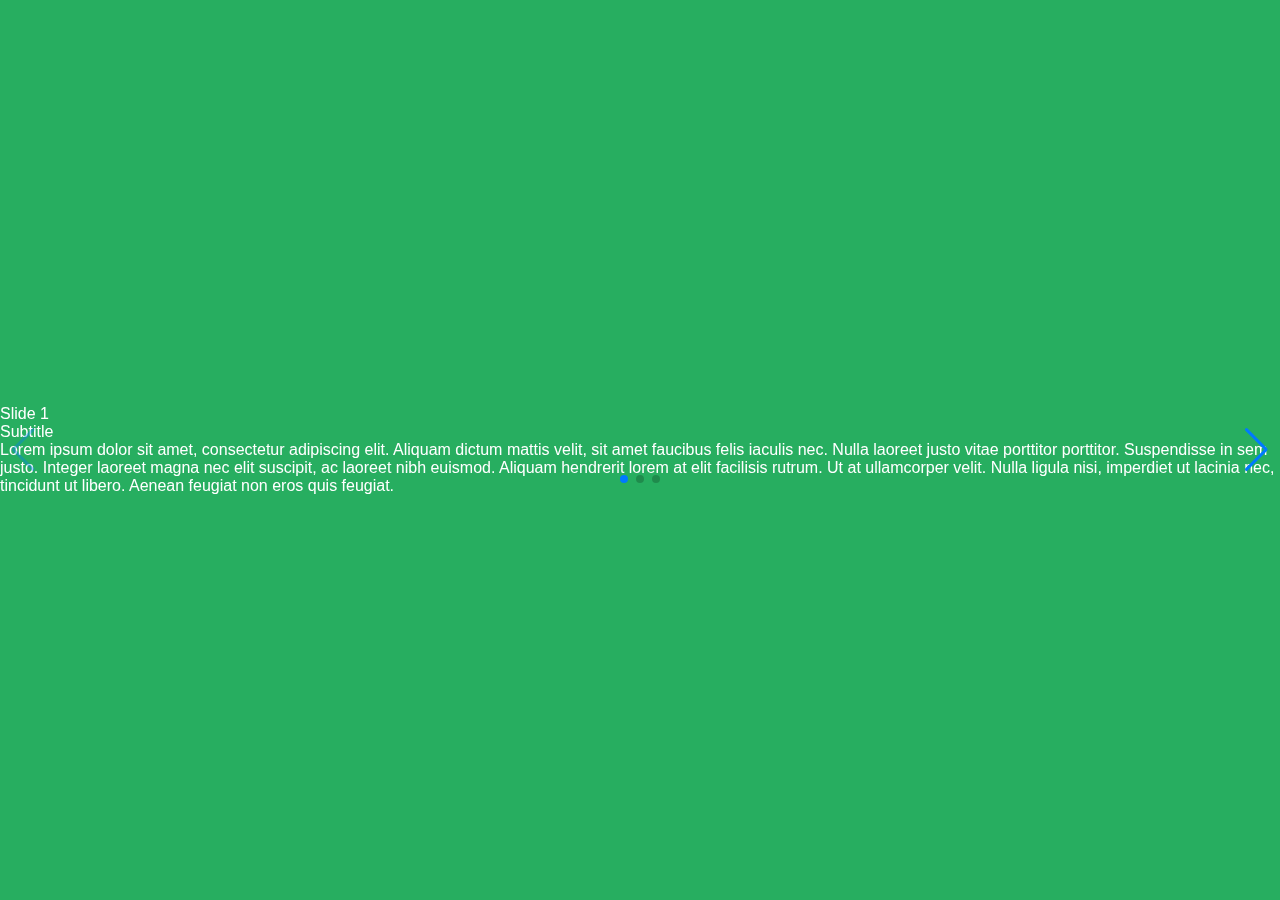
==== index.html @ 6a7ee0d5 "first commit" ====
<!DOCTYPE html>
<html lang="ru">
<head>
    <title>Школа испанского языка</title>
    <meta charset="utf-8">
    <link rel="stylesheet" href="Styles/index.css">
    <link rel="stylesheet" href="Styles/main.css">
    <link rel="stylesheet" href="https://cdnjs.cloudflare.com/ajax/libs/jquery/3.7.0/jquery.min.js">
    <link rel="stylesheet" href="https://cdnjs.cloudflare.com/ajax/libs/font-awesome/6.4.0/css/all.min.css">
    <link rel="stylesheet" href="https://cdn.jsdelivr.net/npm/swiper@9/swiper-bundle.min.css">
    <link href='https://unpkg.com/boxicons@2.0.7/css/boxicons.min.css' rel='stylesheet'>
    <meta name="viewport" content="width=device-width, initial-scale=1.0">
</head>
<body>
     <!-- <div id='preloader'>
        <img src="Styles/Pictures/preload.gif" alt="preloader">
    </div>  -->
     


    

        

          
    <div class="Sliders">
      <section class="main">

        <div class="swiper">
            <div class="parallax-bg" style="background-image:url(Styles/Pictures/ispania.png)" data-swiper-parallax="-23%"></div>
            <div class="swiper-wrapper">
              <div class="swiper-slide">
                <div class="title" data-swiper-parallax="-300">Slide 1</div>
                <div class="subtitle" data-swiper-parallax="-200">Subtitle</div>
                <div class="text" data-swiper-parallax="-100">
                  <p>Lorem ipsum dolor sit amet, consectetur adipiscing elit. Aliquam dictum mattis velit, sit amet faucibus
                    felis iaculis nec. Nulla laoreet justo vitae porttitor porttitor. Suspendisse in sem justo. Integer laoreet
                    magna nec elit suscipit, ac laoreet nibh euismod. Aliquam hendrerit lorem at elit facilisis rutrum. Ut at
                    ullamcorper velit. Nulla ligula nisi, imperdiet ut lacinia nec, tincidunt ut libero. Aenean feugiat non eros
                    quis feugiat.</p>
                </div>
              </div>
              <div class="swiper-slide">
                <div class="title" data-swiper-parallax="-300" data-swiper-parallax-opacity="0">Slide 2</div>
                <div class="subtitle" data-swiper-parallax="-200">Subtitle</div>
                <div class="text" data-swiper-parallax="-100">
                  <p>Lorem ipsum dolor sit amet, consectetur adipiscing elit. Aliquam dictum mattis velit, sit amet faucibus
                    felis iaculis nec. Nulla laoreet justo vitae porttitor porttitor. Suspendisse in sem justo. Integer laoreet
                    magna nec elit suscipit, ac laoreet nibh euismod. Aliquam hendrerit lorem at elit facilisis rutrum. Ut at
                    ullamcorper velit. Nulla ligula nisi, imperdiet ut lacinia nec, tincidunt ut libero. Aenean feugiat non eros
                    quis feugiat.</p>
                </div>
              </div>
              <div class="swiper-slide">
                <div class="title" data-swiper-parallax="-300">Slide 3</div>
                <div class="subtitle" data-swiper-parallax="-200">Subtitle</div>
                <div class="text" data-swiper-parallax="-100">
                  <p>Lorem ipsum dolor sit amet, consectetur adipiscing elit. Aliquam dictum mattis velit, sit amet faucibus
                    felis iaculis nec. Nulla laoreet justo vitae porttitor porttitor. Suspendisse in sem justo. Integer laoreet
                    magna nec elit suscipit, ac laoreet nibh euismod. Aliquam hendrerit lorem at elit facilisis rutrum. Ut at
                    ullamcorper velit. Nulla ligula nisi, imperdiet ut lacinia nec, tincidunt ut libero. Aenean feugiat non eros
                    quis feugiat.</p>
                </div>
              </div>
            </div>
            <!-- Add Pagination -->
            <div class="swiper-pagination swiper-pagination-white"></div>
            <!-- Add Navigation -->
            <div class="swiper-button-prev swiper-button-white"></div>
            <div class="swiper-button-next swiper-button-white"></div>
        </div>

    
     


<script src='http://cdnjs.cloudflare.com/ajax/libs/jquery/2.1.3/jquery.min.js'></script>
<script src="https://cdn.jsdelivr.net/npm/swiper@9/swiper-bundle.min.js"></script>      
<script src="https://code.jquery.com/jquery-3.6.0.min.js"></script>
<script src="Scripts/humburger.js"></script> 
<script src="Scripts/exams.js"></script>
<script src="Scripts/preloader.js"></script>  
<script src="Scripts/fix-menu.js"></script>  
<script src="Scripts/button.js"></script>
<script src="Scripts/slider.js"></script>
</body>
</html>
---- Styles/index.css ----
*,
*::before,
*::after {
  box-sizing: border-box;
}
body {
    margin: 0;
    padding: 0;
}
/*#region -----Preload-----*/
 /* #preloader {
    position: fixed;
    z-index: 99999;
    top: 0;
    left: 0;
    width: 100%;
    height: 100%;
    display: flex;
    align-items: center;
    justify-content: center;
    background: #ffffff;
}
#preloader img {
    width: 100%;

}
#preloader.hide-preloader {
    animation: hidePreloader 1s;
}

#preloader.preloader-hidden {
    display: none;
}

@keyframes hidePreloader {
    0% {
        opacity: 1;
    }
    100% {
        opacity: 0;
    }
}  */
/*#endregion*/


/*#region -----Styles-----*/
section {
    height: 100vh;
    display: flex;
    justify-content: center;
    align-items: center;
    color: #fff;
  }
  .main {
    background-color: #27ae60;
  }
  .news {
    background-color: #9b59b6;
  }
  .contacts {
    background-color: #3498db;
  }
  .portfolio {
    background-color: #f1c40f;
  }
  .wrapper {
    position: relative;
    overflow-x: hidden;
  }
  .menu {
    position: fixed;
    left: 0;top: 0;
    z-index: 99;
    width: 30%;
    height: 100vh;
    display: flex;
    align-items: center;
    justify-content: center;
    background-color: #fff;
    transition: 0.5s;
    transform: translateX(-100%);
  }
  .menu_active {
    transform: translateX(0%);
  }
  .menu-list {
    display: flex;
    justify-content: space-around;
    align-items: center;
    height: 50%;
    flex-direction: column;
  }
  .menu-list a {
    text-decoration: none;
    text-transform: uppercase;
    font-weight: 900;
  }
  .menu-btn {
    width: 30px;
    height: 30px;
    background-color: #333;
    position: absolute;
    right: -35px;
    top: 10px;
  }
  .content {
    transition: 0.5s;
    position: relative;
    width: 100%;
    z-index: 0;
  }
  .content_active {
    transform: translateX(30%);
  }

 
/*#endregion*/

/*#region -----Slider-----*/

/* Пагинация */


/*#endregion*/









/* Google Fonts Import Link */
@import url('https://fonts.googleapis.com/css2?family=Poppins:wght@300;400;500;600;700&display=swap');
*{
  margin: 0;
  padding: 0;
  box-sizing: border-box;
  font-family: 'Poppins', sans-serif;
}
.sidebar{
  position: fixed;
  top: 0;
  left: 0;
  margin-top: 7%;
  height: 100%;
  width: 280px;
  background: #11101d;
  z-index: 100;
  transition: all 0.5s ease;
}
.sidebar.close{
  margin-top: 3%;
  width: 0px;
  margin-top: 7%;
  margin-left: -20%;
}
.sidebar .logo-details{
  height: 60px;
  width: 0%;
  display: flex;
  align-items: center;
}
.sidebar .logo-details i{
  font-size: 30px;
  color: #c61010;
  height: 50px;
  min-width: 78px;
  text-align: center;
  line-height: 50px;
  margin-left: -20%;
}
.sidebar .logo-details .logo_name{
  font-size: 22px;
  color: #c71515;
  font-weight: 600;
  transition: 0.3s ease;
  transition-delay: 0.1s;
}
.sidebar.close .logo-details .logo_name{
  transition-delay: 0s;
  opacity: 0;
  pointer-events: none;
}
.sidebar .nav-links{
  height: 100%;
  padding: 30px 0 150px 0;
  overflow: auto;
}
.sidebar.close .nav-links{
  overflow: visible;
}
.sidebar .nav-links::-webkit-scrollbar{
  display: none;
}
.sidebar .nav-links li{
  position: relative;
  list-style: none;
  transition: all 0.4s ease;
}
.sidebar .nav-links li:hover{
  background: #1d1b31;
}
.sidebar .nav-links li .iocn-link{
  display: flex;
  align-items: center;
  justify-content: space-between;
}
.sidebar.close .nav-links li .iocn-link{
  display: block;
}
.sidebar .nav-links li i{
  height: 50px;
  min-width: 78px;
  text-align: center;
  line-height: 50px;
  color: #fff;
  font-size: 20px;
  cursor: pointer;
  transition: all 0.3s ease;
}
.sidebar .nav-links li.showMenu i.arrow{
  transform: rotate(-180deg);
}
.sidebar.close .nav-links i.arrow{
  display: none;
}
.sidebar .nav-links li a{
  display: flex;
  align-items: center;
  text-decoration: none;
}
.sidebar .nav-links li a .link_name{
  font-size: 18px;
  font-weight: 400;
  color: #fff;
  transition: all 0.4s ease;
}
.sidebar.close .nav-links li a .link_name{
  opacity: 0;
  pointer-events: none;
}
.sidebar .nav-links li .sub-menu{
  padding: 6px 6px 14px 80px;
  margin-top: -10px;
  background: #1d1b31;
  display: none;
}
.sidebar .nav-links li.showMenu .sub-menu{
  display: block;
}
.sidebar .nav-links li .sub-menu a{
  color: #fff;
  font-size: 15px;
  padding: 5px 0;
  white-space: nowrap;
  opacity: 0.6;
  transition: all 0.3s ease;
}
.sidebar .nav-links li .sub-menu a:hover{
  opacity: 1;
}
.sidebar.close .nav-links li .sub-menu{
  position: absolute;
  left: 100%;
  top: -10px;
  margin-top: 0;
  padding: 10px 20px;
  border-radius: 0 6px 6px 0;
  opacity: 0;
  display: block;
  pointer-events: none;
  transition: 0s;
}
.sidebar.close .nav-links li:hover .sub-menu{
  top: 0;
  opacity: 1;
  pointer-events: auto;
  transition: all 0.4s ease;
}
.sidebar .nav-links li .sub-menu .link_name{
  display: none;
}
.sidebar.close .nav-links li .sub-menu .link_name{
  font-size: 18px;
  opacity: 1;
  display: block;
}
.sidebar .nav-links li .sub-menu.blank{
  opacity: 1;
  pointer-events: auto;
  padding: 3px 20px 6px 16px;
  opacity: 0;
  pointer-events: none;
}
.sidebar .nav-links li:hover .sub-menu.blank{
  top: 50%;
  transform: translateY(-50%);
}
.sidebar .profile-details{
  
  position: fixed;
  bottom: 0;
  width: 260px;
  display: flex;
  align-items: center;
  justify-content: space-between;
  background: #1d1b31;
  padding: 12px 0;
  transition: all 0.5s ease;
}
.sidebar.close .profile-details{
  background: none;
}
.sidebar.close .profile-details{
  width: 78px;
}
.sidebar .profile-details .profile-content{
  display: flex;
  align-items: center;
}
.sidebar .profile-details img{
  height: 52px;
  width: 52px;
  object-fit: cover;
  border-radius: 16px;
  margin: 0 14px 0 12px;
  background: #1d1b31;
  transition: all 0.5s ease;
}
.sidebar.close .profile-details img{
  padding: 10px;
}
.sidebar .profile-details .profile_name,
.sidebar .profile-details .job{
  color: #fff;
  font-size: 18px;
  font-weight: 500;
  white-space: nowrap;
}
.sidebar.close .profile-details i,
.sidebar.close .profile-details .profile_name,
.sidebar.close .profile-details .job{
  display: none;
}
.sidebar .profile-details .job{
  font-size: 12px;
}
.home-section{
  position: relative;
  background: #fff;
  margin-left: -220px;
  left: 280px;
  width: calc(100% - 280px);
  transition: all 0.5s ease;
}

.sidebar.close ~ .home-section{
  left: 78px;
  width: calc(100% - 78px);
}
.home-section .home-content{
  height: 60px;
  display: flex;
  align-items: center;
}
.home-section .home-content .bx-menu,
.home-section .home-content .text{
  color: #a15f5f;
  font-size: 35px;
  margin: 0;
  padding: 0;
}
.home-section .home-content .bx-menu{
  margin: 0 15px;
  cursor: pointer;
}

.bx-menu{
  color: #EC1B2E;
  font-size: 35px;
  margin: 0 15px;
  cursor: pointer;
}

.home-section .home-content .text{
  width: 100%;
  font-size: 26px;
  font-weight: 600;
  margin: 0;
}
@media (max-width: 420px) {
  .sidebar.close .nav-links li .sub-menu{
    display: none;
  }
}




/*#region -----Header-----*/

/*#endregion*/






.fixed-header {
  position: fixed;
  top: -2.05%;
  left: -16%;
  padding-left: 16%;
  padding-right: 20%;
  margin-right: -16%;
  padding-bottom: 1%;
  margin-bottom: 3%;
  right: 0;
  z-index: 9999;
  width: 112%;
  background-color: white;
  padding-top: 1%;
}





.menu-btn {
  display: block;
  background-color: #fff;
  border-radius: 50%;
  position: relative;
  margin-top: -10%;
}
.menu-btn span,
.menu-btn span::before,
.menu-btn span::after {
  position: absolute;
  top: 50%; margin-top: -1px;
  left: 50%; margin-left: -10px;
  width: 20px;
  height: 2px;
  background-color: #EC1B2E;
}
.menu-btn span::before,
.menu-btn span::after {
  content: '';
  display: block;
  transition: 0.2s;
}
.menu-btn span::before {
  transform: translateY(-5px);
}
.menu-btn span::after {
  transform: translateY(5px);
}

.menu-btn_active span:before {
  transform: rotate(-35deg);
  width: 15px;
  transform-origin: left bottom;
}
.menu-btn_active span:after {
  transform: rotate(35deg);
  width: 15px;
  transform-origin: left top;
}

.menu-block {
  display: flex;
  justify-content: center;
  align-items: center;
}
.menu-nav {
  background-color: #ffffff;
  height: 50px;
  
}
.menu-nav__link {
  display: inline-block;
  text-decoration: none;
  color: #fff;
  margin-right: 20px;
}
.menu-nav__link {
  transition: 0.5s;
  transform-origin: right center;
  transform: translateX(50%);
  opacity: 0;
}
.menu-nav__link_active {
  transform: translateX(0%);
  opacity: 1;
}
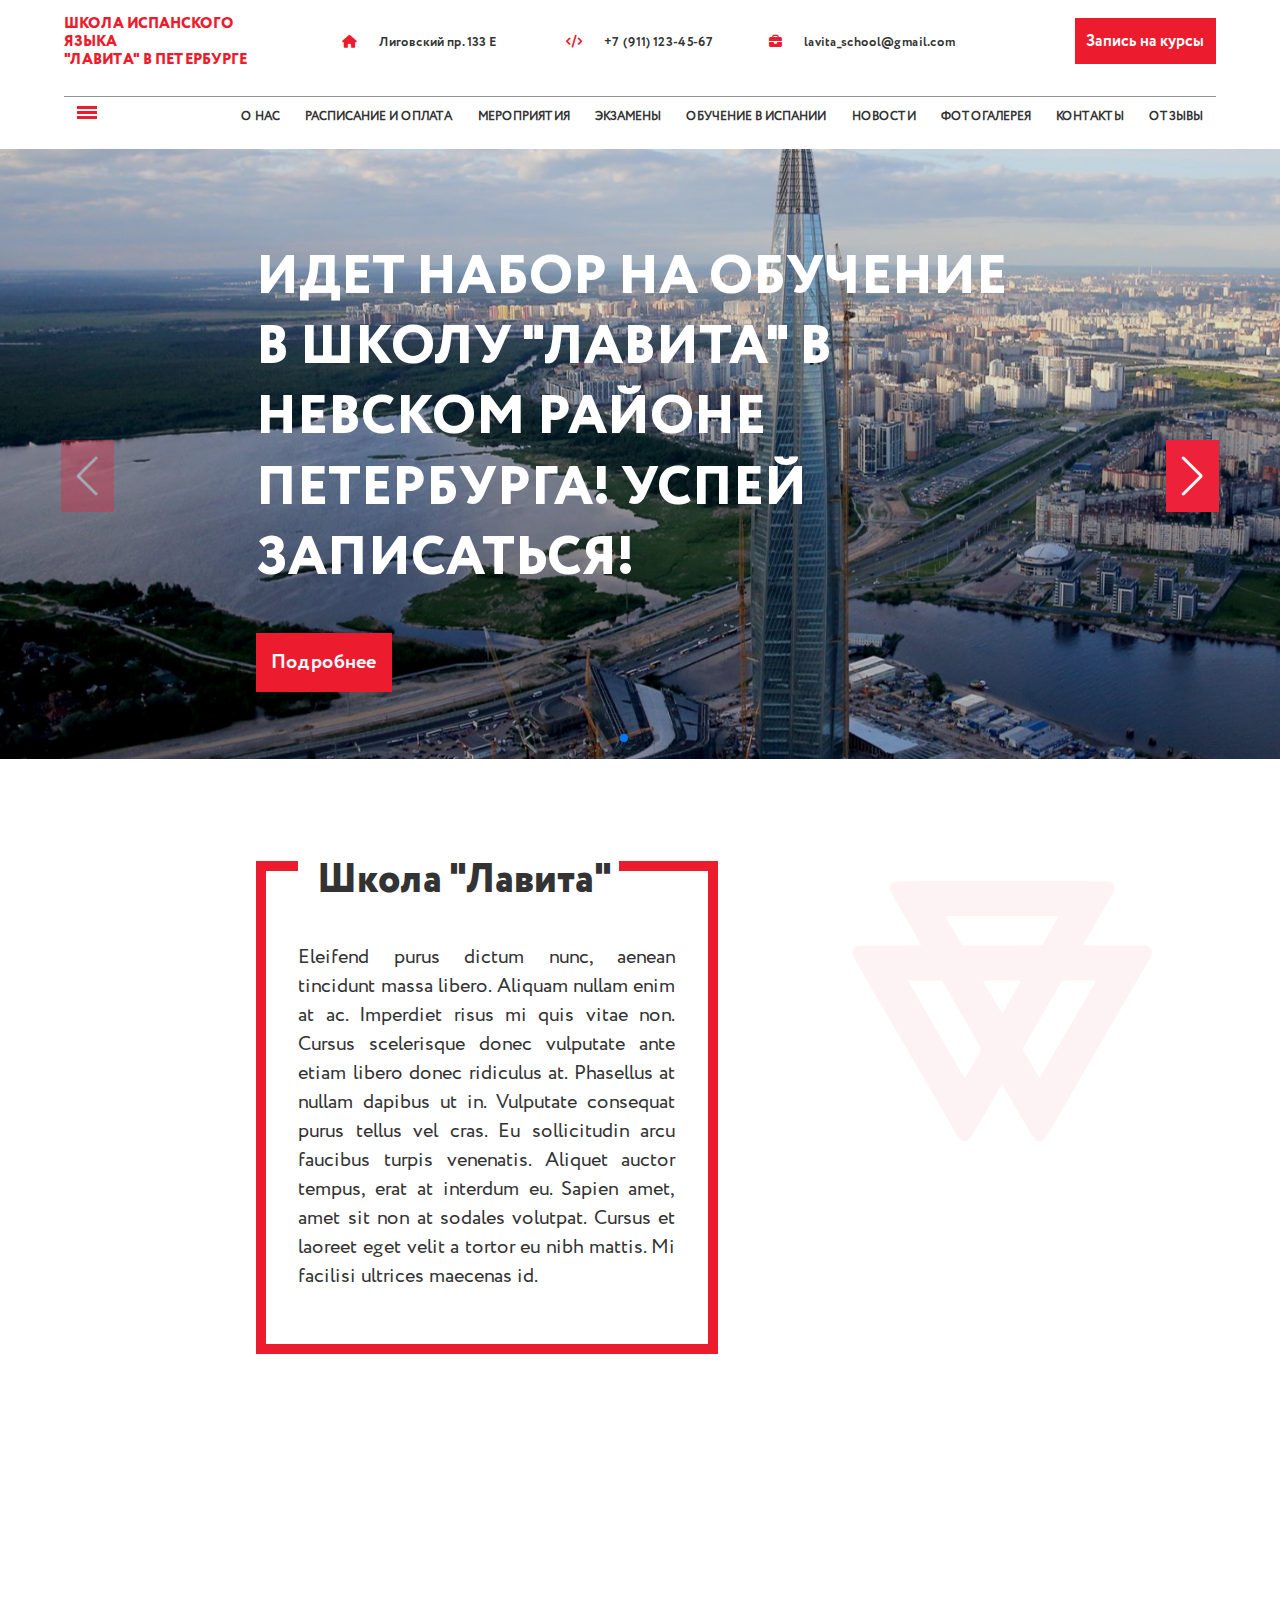
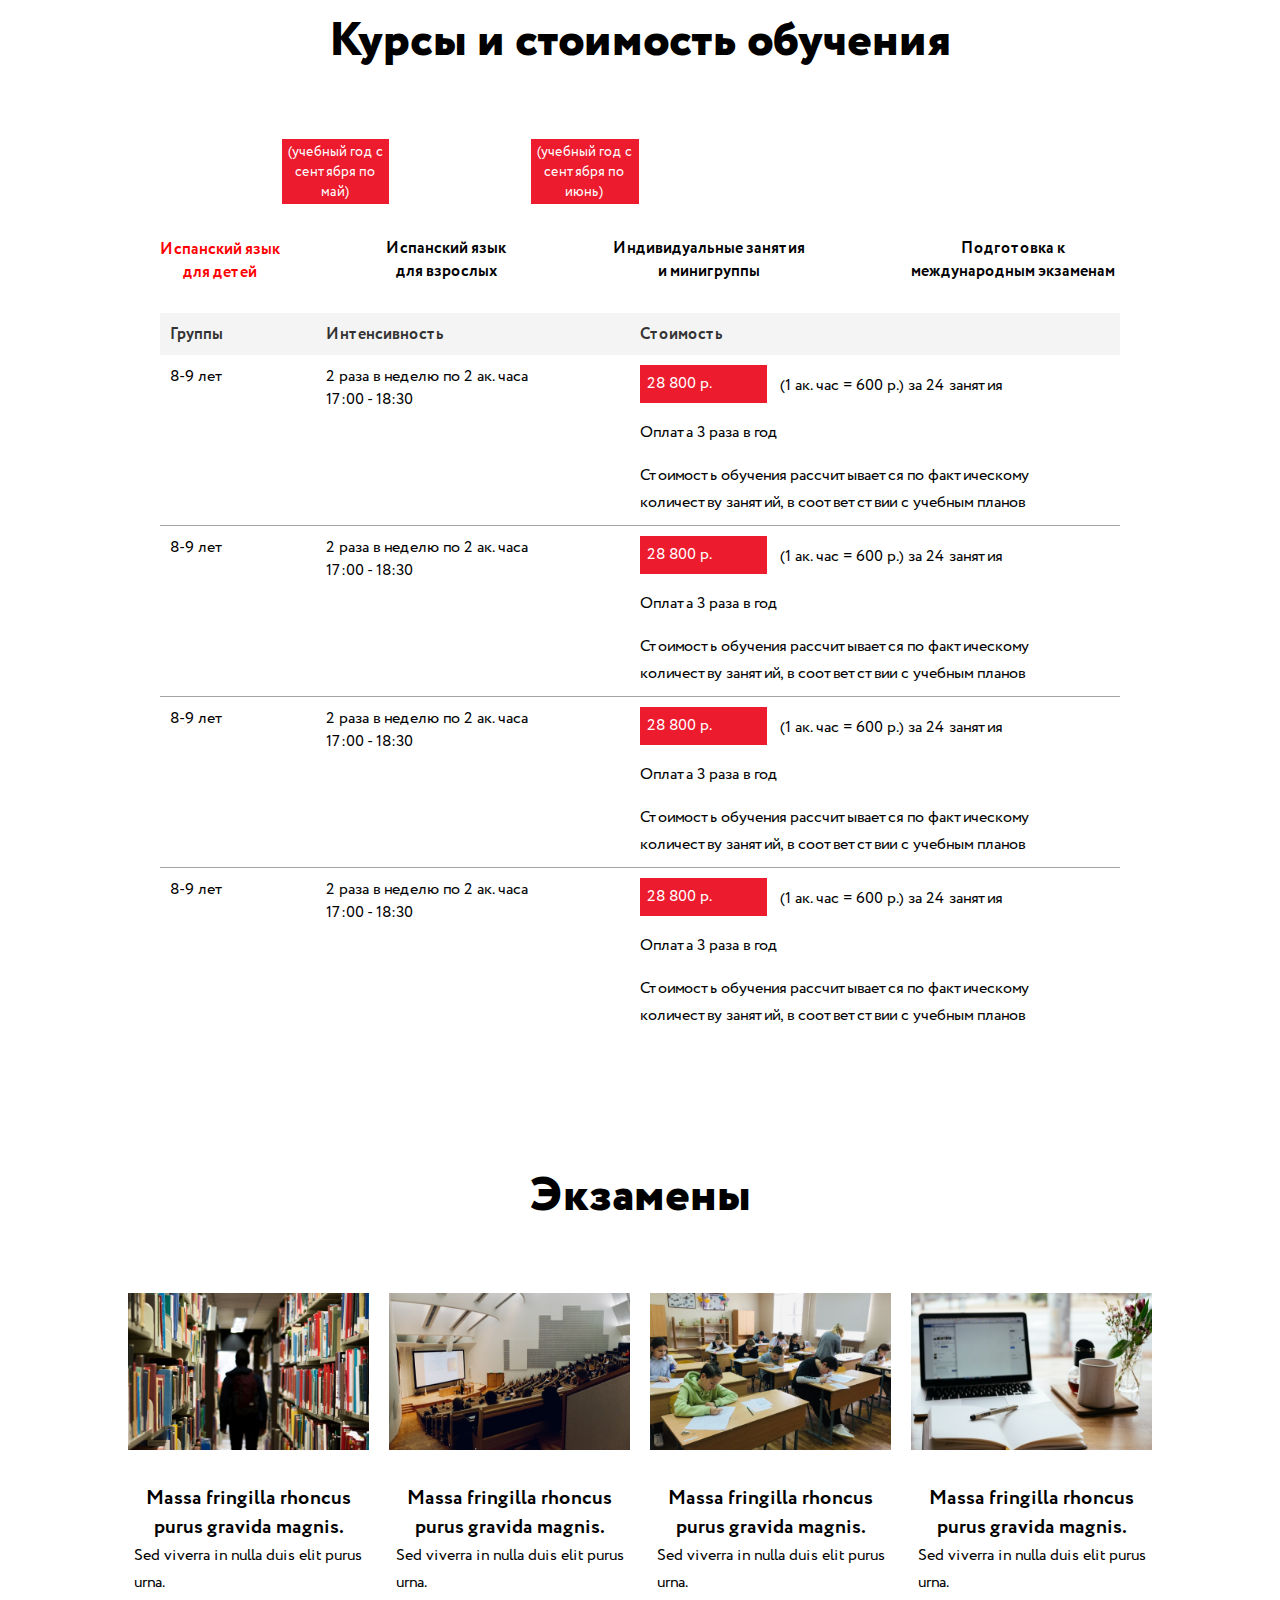
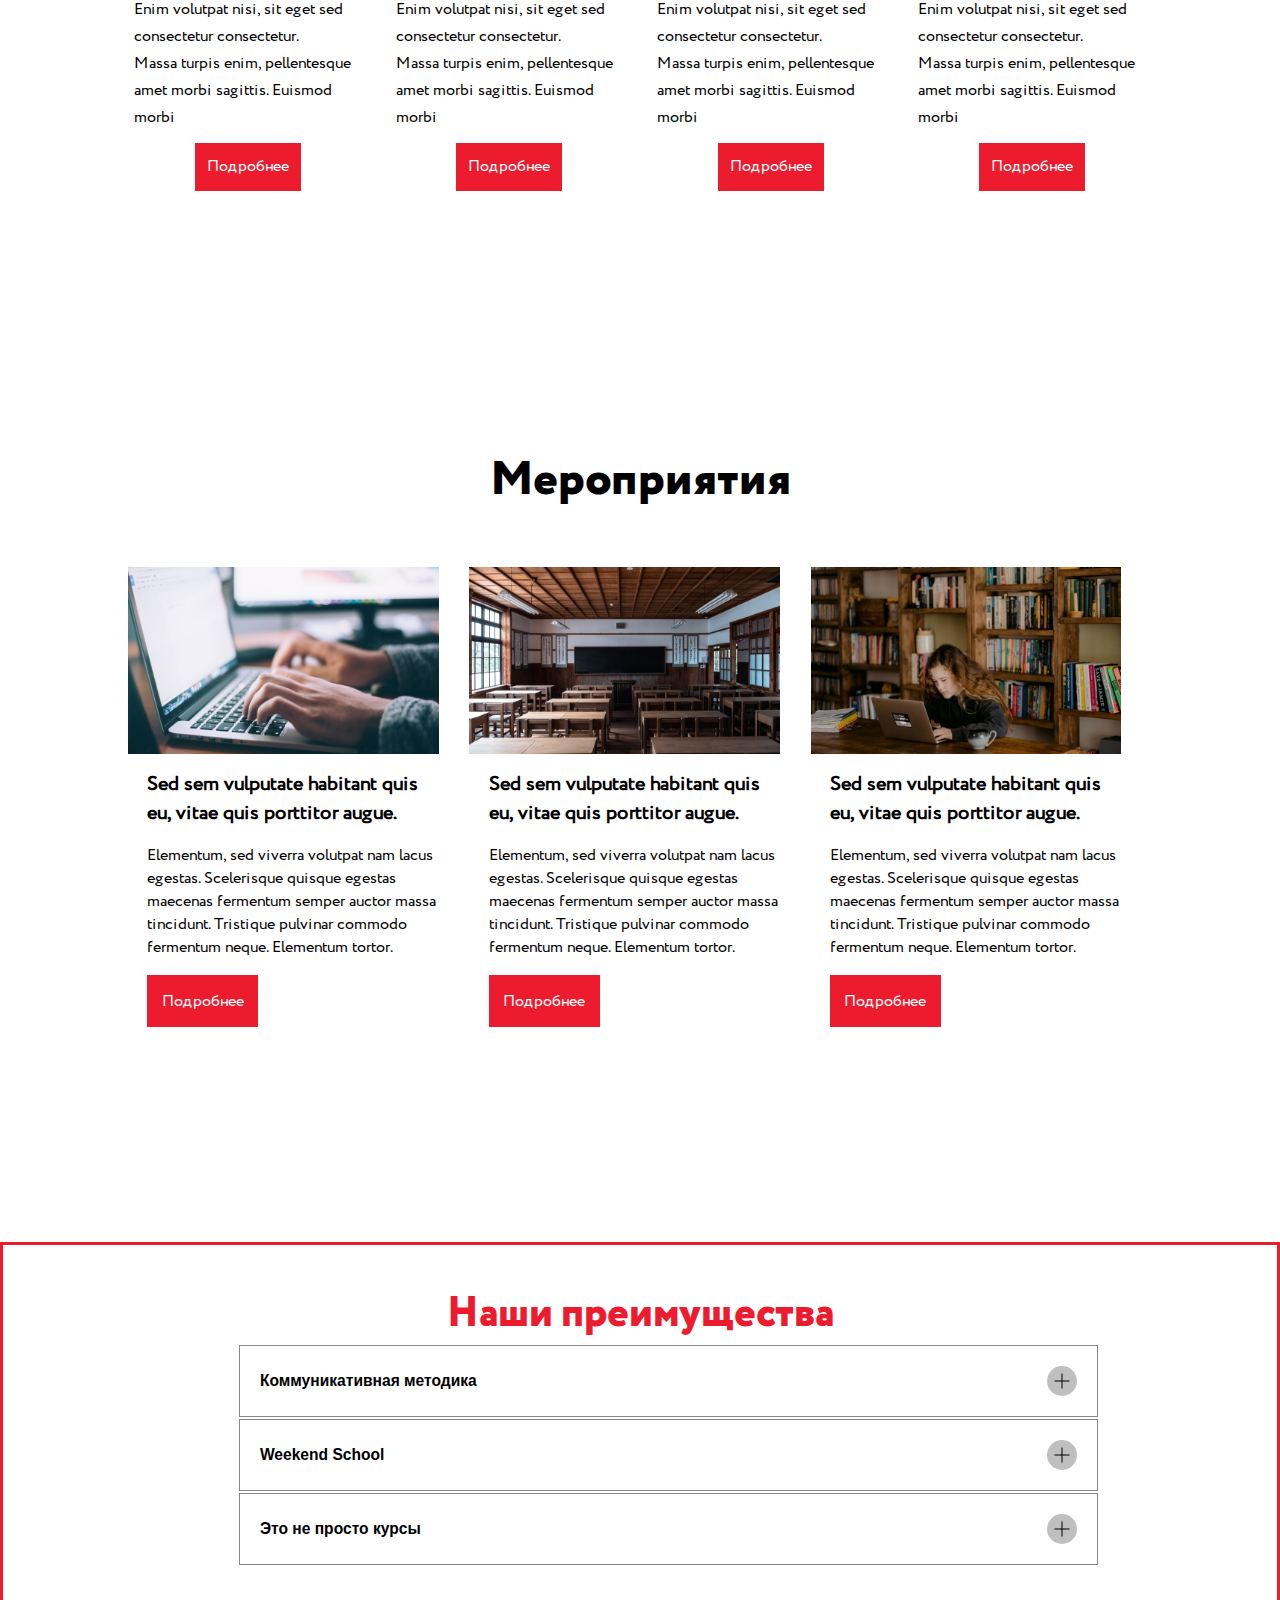
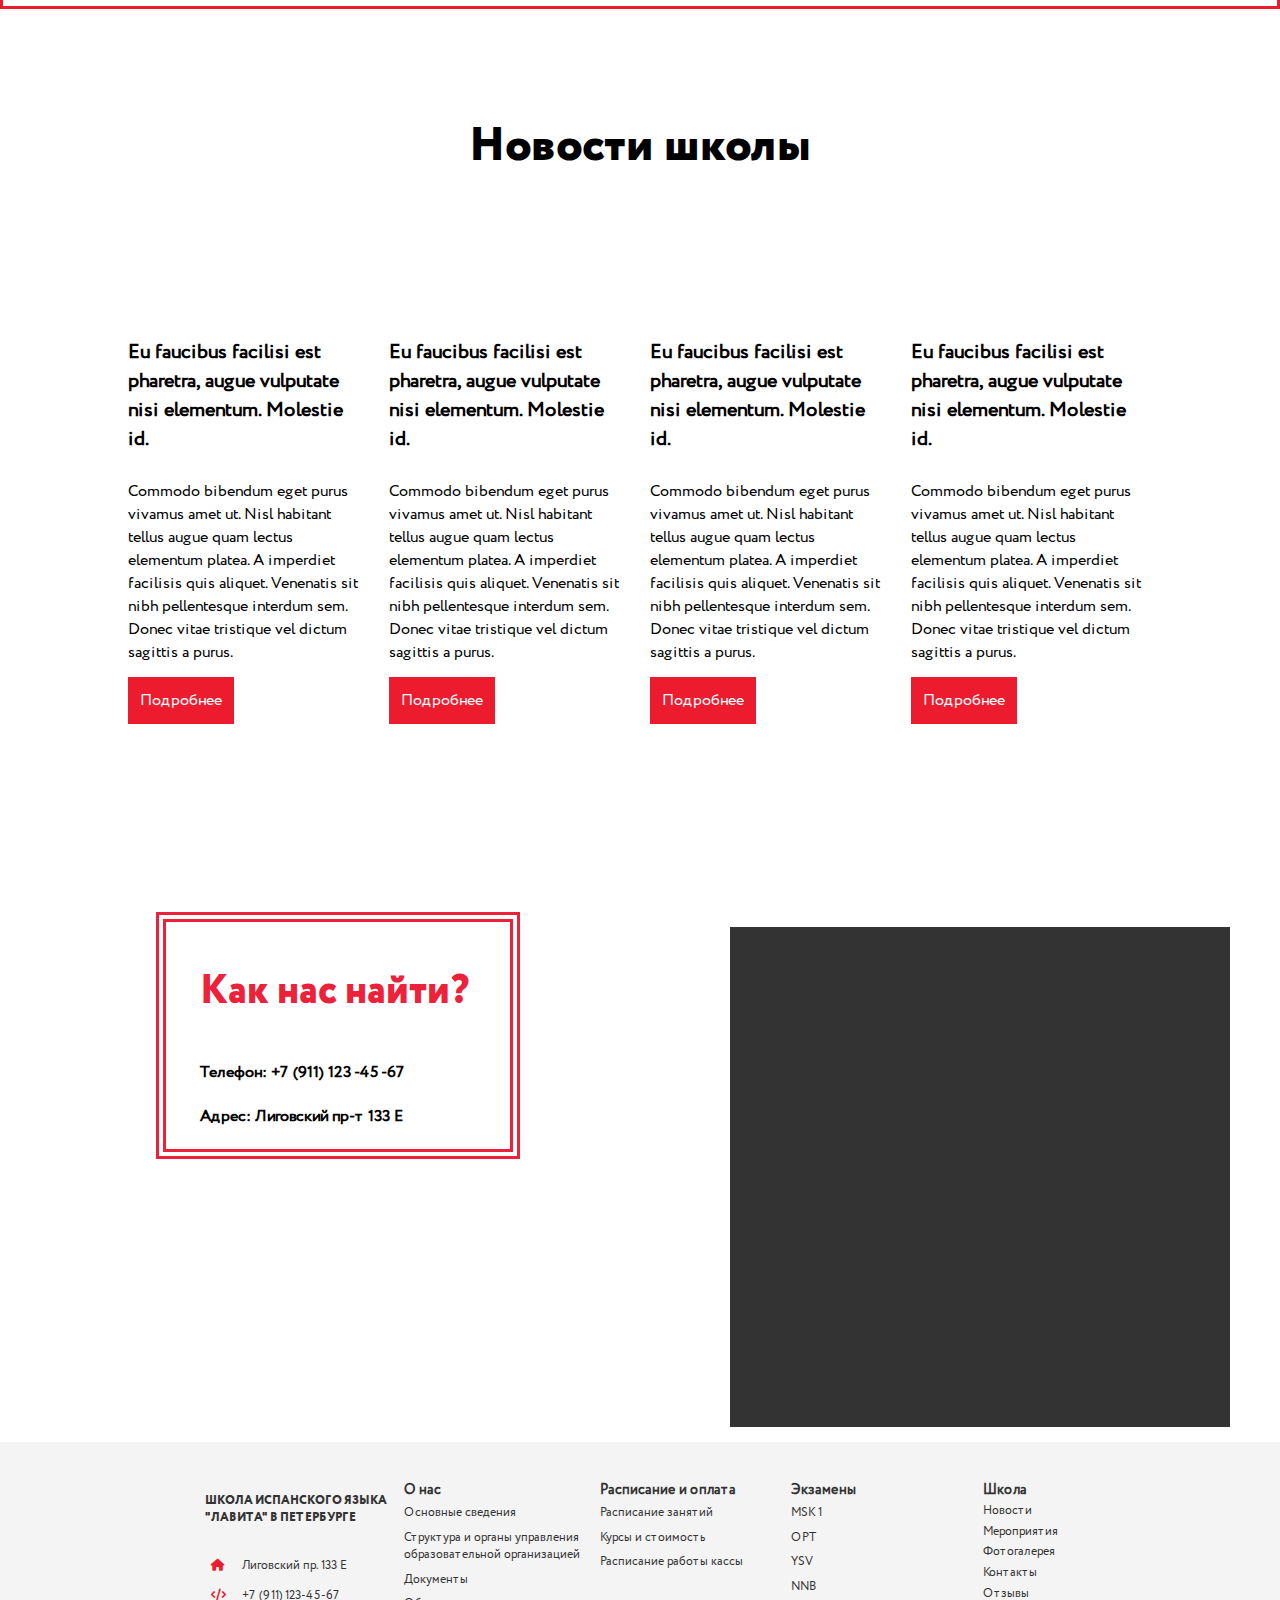
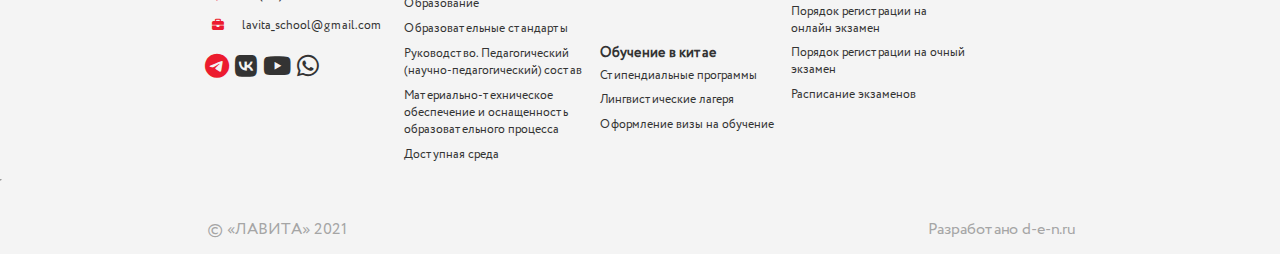
==== commit 21f5630f: "Update index.html" ====
--- a/index.html
+++ b/index.html
@@ -2,86 +2,701 @@
 <html lang="ru">
 <head>
     <title>Школа испанского языка</title>
-    <meta charset="utf-8">
-    <link rel="stylesheet" href="Styles/index.css">
+    <meta charset="UTF-8">
+    <meta name="viewport" content="width=device-width, initial-scale=1.0">
+    
+    <!-- Шрифты -->
+    <link href = "Styles/Fonts/stylesheet.css" rel = "stylesheet" type = "text/css" />
+
+    <!-- Основные стили -->
+    <link rel="stylesheet" href="Styles/site.css">
+
+    <!-- Пока что шапка -->
     <link rel="stylesheet" href="Styles/main.css">
-    <link rel="stylesheet" href="https://cdnjs.cloudflare.com/ajax/libs/jquery/3.7.0/jquery.min.js">
+
+    <!-- Font Awesome -->
     <link rel="stylesheet" href="https://cdnjs.cloudflare.com/ajax/libs/font-awesome/6.4.0/css/all.min.css">
-    <link rel="stylesheet" href="https://cdn.jsdelivr.net/npm/swiper@9/swiper-bundle.min.css">
-    <link href='https://unpkg.com/boxicons@2.0.7/css/boxicons.min.css' rel='stylesheet'>
-    <meta name="viewport" content="width=device-width, initial-scale=1.0">
+
+    <!-- SWIPER -->
+    <link rel="stylesheet" href="https://cdn.jsdelivr.net/npm/swiper@8/swiper-bundle.min.css">
+
+    
+
+    
+
 </head>
 <body>
-     <!-- <div id='preloader'>
-        <img src="Styles/Pictures/preload.gif" alt="preloader">
+
+    <!-- Прелоадер, окно загрузки -->
+    <!-- <div class="preloader">
+        <div class="preloader-text">
+            <span class="letter">B</span>
+            <span class="letter">U</span>
+            <span class="letter">E</span>
+            <span class="letter">N</span>
+            <span class="letter">O</span>
+            <span class="letter">S</span>
+            <span class="letter">!</span>
+        </div>
     </div>  -->
-     
-
-
-    
-
+
+    
+
+    <!-- шапка -->
+    <div class="header">
+      
+        <div class="header-1">
+            <div class="top-1"><h3>школа испанского языка<br>"лавита" в петербурге</h3></div>
+            <div class="top-2">
+                    <div class="top-menu"><a class="active" href="#"><i class="fas fa-fw fa-home"></i> Лиговский пр. 133 Е</a></div>
+                    <div class="top-menu"><a href="#"><i class="fas fa-fw fa-code"></i> +7 (911) 123-45-67</a></div>
+                    <div class="top-menu"><a href="#"><i class="fas fa-fw fa-briefcase"></i> lavita_school@gmail.com</a></div>
+            </div>
+
+            <!-- Открытие окна pop Up -->
+            <div class="top-3"><a href="#" class="open-popup">Запись на курсы</a></div>
+        </div>
+        <div class="header-2">
+            <div class="bottom-1">
+              <div class="section">
+                <a href="#" class="menu-btn">
+                  <span></span>
+                </a>
+              </div>
+            </div>
+            <div class="bottom-2">
+                <ul>
+                    <li><a href="#">о нас</a></li>
+                    <li><a href="#">расписание и оплата</a></li>
+                    <li><a href="#">мероприятия</a></li>
+                    <li><a href="#">экзамены</a></li>
+                    <li><a href="#">обучение в испании</a></li>
+                    <li><a href="#">новости</a></li>
+                    <li><a href="#">фотогалерея</a></li>
+                    <li><a href="#">контакты</a></li>
+                    <li><a href="#">отзывы</a></li>
+                </ul>
+            </div>
+        </div>
+    </div>
+
+    <!-- Всплывающая форма -->
+    <div class="popup__bg"> 
+        <form class="popup">
+            <img src="Styles/Pictures/No_Cross.svg.png" class="close-popup">
+            <label>
+                <input type="text" name="name">
+                <div class="label__text">
+                    Ваше имя
+                </div>
+            </label>
+            <label>
+                <input type="tel" name="tel">
+                <div class="label__text">
+                    Ваш телефон
+                </div>
+            </label>
+            <label>
+                <textarea name="message"></textarea>
+                <div class="label__text">
+                    Ваше сообщение
+                </div>
+            </label>
+            <button type="submit">Отправить</button>
+        </form>
+    </div>  
+
+
+    <!-- Боковая панель -->
+    <div class="wrapper">
+        <div class="menu">
+          <a href="#" class="menu-btn"></a>
+          <nav class="menu-list">
+            <div class="named"><img src="Styles/Pictures/header.png" alt=""><h3>ЛАВИТА</h3></div>
+            <ul class="inside">
+                <li class="name-li"><a href="#">О нас</a>
+                    <hr class="name-bottom">
+                    <ul class="inner">
+                        <li><a href="#">Основные сведения</a></li>
+                        <li><a href="#">Структура и органы управления<br>образовательной организацией</a></li>
+                        <li><a href="#">Документы</a></li>
+                        <li><a href="#">Образование</a></li>
+                        <li><a href="#">Образовательные стандарты</a></li>
+                        <li><a href="#">Руководство. Педагогический<br>(научно-педагогический) состав</a></li>
+                        <li><a href="#">Материально-техническое<br>обеспечение и оснащенность<br>образовательного процесса</a></li>
+                        <li><a href="#">Доступная среда</a></li>
+                    </ul>
+                </li>
+            </ul>
+
+            <ul class="inside">
+                <li class="name-li"><a href="#">О нас</a>
+                    <hr class="name-bottom">
+                    <ul class="inner">
+                        <li><a href="#">Основные сведения</a></li>
+                        <li><a href="#">Структура и органы управления<br>образовательной организацией</a></li>
+                        <li><a href="#">Документы</a></li>
+                        <li><a href="#">Образование</a></li>
+                        <li><a href="#">Образовательные стандарты</a></li>
+                        <li><a href="#">Руководство. Педагогический<br>(научно-педагогический) состав</a></li>
+                        <li><a href="#">Материально-техническое<br>обеспечение и оснащенность<br>образовательного процесса</a></li>
+                        <li><a href="#">Доступная среда</a></li>
+                    </ul>
+                </li>
+            </ul>
+            
+                      </nav>
+        </div>
+        <div class="Sliders">
+          <section class="main">
+
+            <div class="swiper">
+                <div class="parallax-bg" style="background-image:url(Styles/Pictures/ispania.png)" data-swiper-parallax="-23%"></div>
+                <div class="swiper-wrapper">
+                  <div class="swiper-slide">
+                    <div class="text" data-swiper-parallax="-100">
+                      <p>ИДЕТ НАБОР НА ОБУЧЕНИЕ В ШКОЛУ "ЛАВИТА" В НЕВСКОМ РАЙОНЕ ПЕТЕРБУРГА! УСПЕЙ ЗАПИСАТЬСЯ!</p></div>
+                      <div class="button" data-swiper-parallax="-50">
+                        <a href="#">Подробнее</a>
+                      </div>  
+                  </div>
+                  <div class="swiper-slide">
+                    <div class="text" data-swiper-parallax="-100">
+                        <p>УСПЕЙ ОСТАВИТЬ ЗАЯВКУ И ПОЛУЧИ СКИДКУ 30%</p></div>
+                        <div class="button" data-swiper-parallax="-50">
+                          <a href="#">Подробнее</a>
+                        </div>  
+                    </div>
+                  <div class="swiper-slide">
+                    <div class="text" data-swiper-parallax="-100">
+                        <p>КАНИКУЛЫ В ИСПАНИИ, ИНТЕРЕСНО? ПЕРЕХОДИ ПО ССЫЛКЕ </p></div>
+                        <div class="button" data-swiper-parallax="-50">
+                          <a href="#">Подробнее</a>
+                        </div>  
+                    </div>
+                </div>
+                <!-- Add Pagination -->
+                <div class="swiper-pagination swiper-pagination-white"></div>
+                <!-- Add Navigation -->
+                <div class="swiper-button-prev swiper-button-white"></div>
+                <div class="swiper-button-next swiper-button-white"></div>
+            </div>
+  
+
+          </section>
+          <section class="news">
+
+            <!-- Описание школы -->
+            <div class="School">
+                <div class="school-block">
+                    <h2>Школа "Лавита"</h2>
+                    <p>Eleifend purus dictum nunc, aenean tincidunt massa libero. 
+                    Aliquam nullam enim at ac. Imperdiet risus mi quis vitae non. 
+                    Cursus scelerisque donec vulputate ante etiam libero donec 
+                    ridiculus at. Phasellus at nullam dapibus ut in. Vulputate 
+                    consequat purus tellus vel cras. Eu sollicitudin arcu faucibus 
+                    turpis venenatis.
+                    Aliquet auctor tempus, erat at interdum eu. Sapien amet, amet 
+                    sit non at sodales volutpat. Cursus et laoreet eget velit a
+                    tortor eu nibh mattis. Mi facilisi ultrices maecenas id.</p>
+                </div>
+                <div class="school-block-2"><img src="Styles/Pictures/Logo.png" alt=""></div>
+            </div>
+          </section>
+          <section class="Cost">
+            
+            <!-- Верхушка табов -->
+                <div class="Cost">
+                    <h3>Курсы и стоимость обучения</h3>
+                    <div class="cost-1">
+                        <div class="cost1"><p>(учебный год с<br>сентября по май)</p></div>
+                        <div class="cost2"><p>(учебный год с<br>сентября по июнь)</p></div>
+                        <div class="cost3"></div>
+                        <div class="cost4"></div>
+                    </div>
+                </div>
+
+               <!-- Общий контейнер для табов -->
+           
+            
+          </section>
+          <section class="Tabs">
+            <div class="tabs">
+            
+                <!--  Контейнер с вкладками   -->
+                <ul class="tab-header">
+                <li class="tab-header__item js-tab-trigger active" data-tab="1">Испанский язык<br>для детей</li>
+                <li class="tab-header__item js-tab-trigger" data-tab="2">Испанский язык<br>для взрослых</li>
+                <li class="tab-header__item js-tab-trigger" data-tab="3">Индивидуальные занятия<br>и минигруппы</li>
+                <li class="tab-header__item js-tab-trigger" data-tab="4">Подготовка к<br>международным экзаменам</li>
+                </ul>
+                
+                <!--  Контейнер с блоками, которые содержат контент вкладок   -->
+                <ul class="tab-content">
+                <li class="tab-content__item js-tab-content active" data-tab="1">
+                    <div class="Glav">
+                        <div class="glav1">Группы</div>
+                        <div class="glav2">Интенсивность</div>
+                        <div class="glav3">Стоимость</div>
+                    </div>
+                    <div class="table">
+                        <div class="left"><p>8-9 лет</p></div>
+                        <div class="center">
+                            <p>2 раза в неделю по 2 ак. часа</p>
+                            <p>17:00 - 18:30</p>
+                        </div>
+                        <div class="right">
+                            <div class="right1"><p>28 800 р.</p></div>
+                            <div class="right2"><p>(1 ак. час = 600 р.) за 24 занятия</p></div>
+                            <div class="right3"><p>Оплата 3 раза в год</p></div>
+                            <div class="right4"><p>Стоимость обучения рассчитывается по фактическому количеству
+                                занятий, в соответствии с учебным планов</p></div>
+                        </div>
+                    </div>
+                    <div class="table">
+                        <div class="left"><p>8-9 лет</p></div>
+                        <div class="center">
+                            <p>2 раза в неделю по 2 ак. часа</p>
+                            <p>17:00 - 18:30</p>
+                        </div>
+                        <div class="right">
+                            <div class="right1"><p>28 800 р.</p></div>
+                            <div class="right2"><p>(1 ак. час = 600 р.) за 24 занятия</p></div>
+                            <div class="right3"><p>Оплата 3 раза в год</p></div>
+                            <div class="right4"><p>Стоимость обучения рассчитывается по фактическому количеству
+                                занятий, в соответствии с учебным планов</p></div>
+                        </div>
+                    </div>
+            
+                    <div class="table">
+                        <div class="left"><p>8-9 лет</p></div>
+                        <div class="center">
+                            <p>2 раза в неделю по 2 ак. часа</p>
+                            <p>17:00 - 18:30</p>
+                        </div>
+                        <div class="right">
+                            <div class="right1"><p>28 800 р.</p></div>
+                            <div class="right2"><p>(1 ак. час = 600 р.) за 24 занятия</p></div>
+                            <div class="right3"><p>Оплата 3 раза в год</p></div>
+                            <div class="right4"><p>Стоимость обучения рассчитывается по фактическому количеству
+                                занятий, в соответствии с учебным планов</p></div>
+                        </div>
+                    </div>
+            
+                    <div class="table4">
+                        <div class="left"><p>8-9 лет</p></div>
+                        <div class="center">
+                            <p>2 раза в неделю по 2 ак. часа</p>
+                            <p>17:00 - 18:30</p>
+                        </div>
+                        <div class="right">
+                            <div class="right1"><p>28 800 р.</p></div>
+                            <div class="right2"><p>(1 ак. час = 600 р.) за 24 занятия</p></div>
+                            <div class="right3"><p>Оплата 3 раза в год</p></div>
+                            <div class="right4"><p>Стоимость обучения рассчитывается по фактическому количеству
+                                занятий, в соответствии с учебным планов</p></div>
+                        </div>
+                    </div>
+                </li>
+                <li class="tab-content__item js-tab-content" data-tab="2">
+                    <div class="Glav">
+                        <div class="glav1">Группы</div>
+                        <div class="glav2">Интенсивность</div>
+                        <div class="glav3">Стоимость</div>
+                    </div>
+                    <div class="table">
+                        <div class="left"><p>8-9 лет</p></div>
+                        <div class="center">
+                            <p>2 раза в неделю по 2 ак. часа</p>
+                            <p>17:00 - 18:30</p>
+                        </div>
+                        <div class="right">
+                            <div class="right1"><p>28 800 р.</p></div>
+                            <div class="right2"><p>(1 ак. час = 600 р.) за 24 занятия</p></div>
+                            <div class="right3"><p>Оплата 3 раза в год</p></div>
+                            <div class="right4"><p>Стоимость обучения рассчитывается по фактическому количеству
+                                занятий, в соответствии с учебным планов</p></div>
+                        </div>
+                    </div>
+                    <div class="table">
+                        <div class="left"><p>8-9 лет</p></div>
+                        <div class="center">
+                            <p>2 раза в неделю по 2 ак. часа</p>
+                            <p>17:00 - 18:30</p>
+                        </div>
+                        <div class="right">
+                            <div class="right1"><p>28 800 р.</p></div>
+                            <div class="right2"><p>(1 ак. час = 600 р.) за 24 занятия</p></div>
+                            <div class="right3"><p>Оплата 3 раза в год</p></div>
+                            <div class="right4"><p>Стоимость обучения рассчитывается по фактическому количеству
+                                занятий, в соответствии с учебным планов</p></div>
+                        </div>
+                    </div>
+            
+                    
+            
+                    
+                </li>
+                </li>
+                <li class="tab-content__item js-tab-content" data-tab="3">
+                    <div class="Glav">
+                        <div class="glav1">Группы</div>
+                        <div class="glav2">Интенсивность</div>
+                        <div class="glav3">Стоимость</div>
+                    </div>
+                    <div class="table">
+                        <div class="left"><p>8-9 лет</p></div>
+                        <div class="center">
+                            <p>2 раза в неделю по 2 ак. часа</p>
+                            <p>17:00 - 18:30</p>
+                        </div>
+                        <div class="right">
+                            <div class="right1"><p>28 800 р.</p></div>
+                            <div class="right2"><p>(1 ак. час = 600 р.) за 24 занятия</p></div>
+                            <div class="right3"><p>Оплата 3 раза в год</p></div>
+                            <div class="right4"><p>Стоимость обучения рассчитывается по фактическому количеству
+                                занятий, в соответствии с учебным планов</p></div>
+                        </div>
+                    </div>
+                </li>
+                <li class="tab-content__item js-tab-content" data-tab="4">
+                    Арам зам зам.
+                </li>
+                </ul>
+            </div>
+          </section>
+
+          <section class="Exams">
+            <div class="title"><h3>Экзамены</h3></div>
+
+            <!-- Часть про экзамены -->
+            <div class="card">
+                <div class="card1"><img src="Styles/Pictures/exams 1.png" alt=""></div>
+                <div class="card2"><h4>Massa fringilla rhoncus<br>purus gravida magnis.</h4></div>
+                <div class="card3">
+                    <ul>
+                        <li>Sed viverra in nulla duis elit purus<br>urna.</li>
+                        <li>Enim volutpat nisi, sit eget sed<br>consectetur consectetur.</li>
+                        <li>Massa turpis enim, pellentesque<br>amet morbi sagittis. Euismod morbi</li>
+                    </ul>
+                </div>
+                <div class="card4"><a href="#">Подробнее</a></div>
+            </div>
+    
+            <div class="card">
+                <div class="card1"><img src="Styles/Pictures/exams 2.png" alt=""></div>
+                <div class="card2"><h4>Massa fringilla rhoncus<br>purus gravida magnis.</h4></div>
+                <div class="card3">
+                    <ul>
+                        <li>Sed viverra in nulla duis elit purus<br>urna.</li>
+                        <li>Enim volutpat nisi, sit eget sed<br>consectetur consectetur.</li>
+                        <li>Massa turpis enim, pellentesque<br>amet morbi sagittis. Euismod morbi</li>
+                    </ul>
+                </div>
+                <div class="card4"><a href="#">Подробнее</a></div>
+            </div>
+    
+            <div class="card">
+                <div class="card1"><img src="Styles/Pictures/exams 3.png" alt=""></div>
+                <div class="card2"><h4>Massa fringilla rhoncus<br>purus gravida magnis.</h4></div>
+                <div class="card3">
+                    <ul>
+                        <li>Sed viverra in nulla duis elit purus<br>urna.</li>
+                        <li>Enim volutpat nisi, sit eget sed<br>consectetur consectetur.</li>
+                        <li>Massa turpis enim, pellentesque<br>amet morbi sagittis. Euismod morbi</li>
+                    </ul>
+                </div>
+                <div class="card4"><a href="#">Подробнее</a></div>
+            </div>
+    
+            <div class="card">
+                <div class="card1"><img src="Styles/Pictures/exams 4.png" alt=""></div>
+                <div class="card2"><h4>Massa fringilla rhoncus<br>purus gravida magnis.</h4></div>
+                <div class="card3">
+                    <ul>
+                        <li>Sed viverra in nulla duis elit purus<br>urna.</li>
+                        <li>Enim volutpat nisi, sit eget sed<br>consectetur consectetur.</li>
+                        <li>Massa turpis enim, pellentesque<br>amet morbi sagittis. Euismod morbi</li>
+                    </ul>
+                </div>
+                    <div class="card4"><a href="#">Подробнее</a></div>
+                </div>
+            </div>
+          </section>
+
+          <section class="Events">
+
+            <!-- Часть о мероприятиях -->
+            <div class="Events-block">
+                <div class="title"><h3>Мероприятия</h3></div>
+                <div class="events">
+                    <div class="events-1"><img src="Styles/Pictures/events 1.png" alt=""></div>
+                    <div class="events-2">
+                        <h4>Sed sem vulputate habitant quis<br>eu, vitae quis porttitor augue. </h4>
+                    </div>
+                    <div class="events-3">
+                        <p>Elementum, sed viverra volutpat nam lacus egestas. Scelerisque
+                        quisque egestas maecenas fermentum semper auctor massa tincidunt. 
+                        Tristique pulvinar commodo fermentum neque. Elementum tortor.</p>
+                    </div>
+                    <div class="events-4"><a href="#">Подробнее</a></div>
+                </div>
+                <div class="events">
+                    <div class="events-1"><img src="Styles/Pictures/events 2.png" alt=""></div>
+                    <div class="events-2">
+                        <h4>Sed sem vulputate habitant quis<br>eu, vitae quis porttitor augue. </h4>
+                    </div>
+                    <div class="events-3">
+                        <p>Elementum, sed viverra volutpat nam lacus egestas. Scelerisque
+                        quisque egestas maecenas fermentum semper auctor massa tincidunt. 
+                        Tristique pulvinar commodo fermentum neque. Elementum tortor.</p>
+                    </div>
+                    <div class="events-4"><a href="#">Подробнее</a></div>
+                </div>
+                <div class="events">
+                    <div class="events-1"><img src="Styles/Pictures/events 3.png" alt=""></div>
+                    <div class="events-2">
+                        <h4>Sed sem vulputate habitant quis<br>eu, vitae quis porttitor augue. </h4>
+                    </div>
+                    <div class="events-3">
+                        <p>Elementum, sed viverra volutpat nam lacus egestas. Scelerisque
+                        quisque egestas maecenas fermentum semper auctor massa tincidunt. 
+                        Tristique pulvinar commodo fermentum neque. Elementum tortor.</p>
+                    </div>
+                    <div class="events-4"><a href="#">Подробнее</a></div>
+                </div>
+            </div>
+          </section>
+
+          <section class="Accordion">
+            <div class="title"><h3>Наши преимущества</h3></div>
+            <div class="ex ex-3">
+                <ul class="accordion__list">
+                    <li class="accordion">
+                        <button class="accordion__control" aria-expanded="false">
+                            <span class="accordion__title">Коммуникативная методика</span>
+                            <span class="accordion__icon"></span>
+                        </button>
+                        <div class="accordion__content" aria-hidden="true">
+                            <h3>Обучайтесь с комфортом из любой точки мира!</h3>
+                            <p>Мы работаем по уникальной оксфордской методике, признанной самой эффективной в мире</p>
+                        </div>
+                    </li>
+                    <li class="accordion">
+                        <button class="accordion__control" aria-expanded="false">
+                            <span class="accordion__title">Weekend School</span>
+                            <span class="accordion__icon"></span>
+                        </button>
+                        <div class="accordion__content" aria-hidden="true">
+                            <h3>Приятные цены</h3>
+                            Бесплатные занятия по субботам - это практика разговорного английского в неформальной обстановке.
+                            Гибкая система скидок и программа лояльности для новых и постоянных клиентов
+                        </div>
+                    </li>
+                    <li class="accordion">
+                        <button class="accordion__control" aria-expanded="false">
+                            <span class="accordion__title">Это не просто курсы</span>
+                            <span class="accordion__icon"></span>
+                        </button>
+                        <div class="accordion__content" aria-hidden="true">
+                            <h3>Обучение английскому с нуля для каждого</h3>
+                            Наша программа включает полный курс изучения английского языка: 
+                            от начального до продвинутого уровня. Также мы готовим к ЦТ и 
+                            международным экзаменам по английскому языку, проводим корпоративное 
+                            обучение, помогаем подтянуть разговорный английский, обучаем английскому online. 
+                        </div>
+                    </li>
+                </ul>
+            </div>
+
+          </section>
+
+          <section class="News">
+
+            <!-- Часть про новости -->
+            
+            <div class="News-block">
+                <div class="title"><h3>Новости школы</h3></div>
+                <div class="news">
+                    <div class="news-title"><h4>Eu faucibus 
+                        facilisi est<br>pharetra, augue 
+                        vulputate nisi elementum. Molestie
+                        id.</h4></div>
+                    <div class="news-text"><p>Commodo 
+                        bibendum eget purus vivamus amet ut.
+                        Nisl habitant tellus augue quam 
+                        lectus elementum platea. A imperdiet
+                        facilisis quis aliquet. Venenatis 
+                        sit nibh pellentesque interdum sem. 
+                        Donec vitae tristique vel dictum 
+                        sagittis a purus. </p></div>
+                    <div class="news-button"><a href="#">Подробнее</a></div>
+                </div>
+                <div class="news">
+                    <div class="news-title"><h4>Eu faucibus 
+                        facilisi est<br>pharetra, augue 
+                        vulputate nisi elementum. Molestie
+                        id.</h4></div>
+                    <div class="news-text"><p>Commodo 
+                        bibendum eget purus vivamus amet ut.
+                        Nisl habitant tellus augue quam 
+                        lectus elementum platea. A imperdiet
+                        facilisis quis aliquet. Venenatis 
+                        sit nibh pellentesque interdum sem. 
+                        Donec vitae tristique vel dictum 
+                        sagittis a purus. </p></div>
+                    <div class="news-button"><a href="#">Подробнее</a></div>
+                </div>
+                <div class="news">
+                    <div class="news-title"><h4>Eu faucibus 
+                        facilisi est<br>pharetra, augue 
+                        vulputate nisi elementum. Molestie
+                        id.</h4></div>
+                    <div class="news-text"><p>Commodo 
+                        bibendum eget purus vivamus amet ut.
+                        Nisl habitant tellus augue quam 
+                        lectus elementum platea. A imperdiet
+                        facilisis quis aliquet. Venenatis 
+                        sit nibh pellentesque interdum sem. 
+                        Donec vitae tristique vel dictum 
+                        sagittis a purus. </p></div>
+                    <div class="news-button"><a href="#">Подробнее</a></div>
+                </div>
+                <div class="news">
+                    <div class="news-title"><h4>Eu faucibus 
+                        facilisi est<br>pharetra, augue 
+                        vulputate nisi elementum. Molestie
+                        id.</h4></div>
+                    <div class="news-text"><p>Commodo 
+                        bibendum eget purus vivamus amet ut.
+                        Nisl habitant tellus augue quam 
+                        lectus elementum platea. A imperdiet
+                        facilisis quis aliquet. Venenatis 
+                        sit nibh pellentesque interdum sem. 
+                        Donec vitae tristique vel dictum 
+                        sagittis a purus. </p></div>
+                    <div class="news-button"><a href="#">Подробнее</a></div>
+                </div>
+            </div>
         
-
-          
-    <div class="Sliders">
-      <section class="main">
-
-        <div class="swiper">
-            <div class="parallax-bg" style="background-image:url(Styles/Pictures/ispania.png)" data-swiper-parallax="-23%"></div>
-            <div class="swiper-wrapper">
-              <div class="swiper-slide">
-                <div class="title" data-swiper-parallax="-300">Slide 1</div>
-                <div class="subtitle" data-swiper-parallax="-200">Subtitle</div>
-                <div class="text" data-swiper-parallax="-100">
-                  <p>Lorem ipsum dolor sit amet, consectetur adipiscing elit. Aliquam dictum mattis velit, sit amet faucibus
-                    felis iaculis nec. Nulla laoreet justo vitae porttitor porttitor. Suspendisse in sem justo. Integer laoreet
-                    magna nec elit suscipit, ac laoreet nibh euismod. Aliquam hendrerit lorem at elit facilisis rutrum. Ut at
-                    ullamcorper velit. Nulla ligula nisi, imperdiet ut lacinia nec, tincidunt ut libero. Aenean feugiat non eros
-                    quis feugiat.</p>
-                </div>
-              </div>
-              <div class="swiper-slide">
-                <div class="title" data-swiper-parallax="-300" data-swiper-parallax-opacity="0">Slide 2</div>
-                <div class="subtitle" data-swiper-parallax="-200">Subtitle</div>
-                <div class="text" data-swiper-parallax="-100">
-                  <p>Lorem ipsum dolor sit amet, consectetur adipiscing elit. Aliquam dictum mattis velit, sit amet faucibus
-                    felis iaculis nec. Nulla laoreet justo vitae porttitor porttitor. Suspendisse in sem justo. Integer laoreet
-                    magna nec elit suscipit, ac laoreet nibh euismod. Aliquam hendrerit lorem at elit facilisis rutrum. Ut at
-                    ullamcorper velit. Nulla ligula nisi, imperdiet ut lacinia nec, tincidunt ut libero. Aenean feugiat non eros
-                    quis feugiat.</p>
-                </div>
-              </div>
-              <div class="swiper-slide">
-                <div class="title" data-swiper-parallax="-300">Slide 3</div>
-                <div class="subtitle" data-swiper-parallax="-200">Subtitle</div>
-                <div class="text" data-swiper-parallax="-100">
-                  <p>Lorem ipsum dolor sit amet, consectetur adipiscing elit. Aliquam dictum mattis velit, sit amet faucibus
-                    felis iaculis nec. Nulla laoreet justo vitae porttitor porttitor. Suspendisse in sem justo. Integer laoreet
-                    magna nec elit suscipit, ac laoreet nibh euismod. Aliquam hendrerit lorem at elit facilisis rutrum. Ut at
-                    ullamcorper velit. Nulla ligula nisi, imperdiet ut lacinia nec, tincidunt ut libero. Aenean feugiat non eros
-                    quis feugiat.</p>
-                </div>
-              </div>
-            </div>
-            <!-- Add Pagination -->
-            <div class="swiper-pagination swiper-pagination-white"></div>
-            <!-- Add Navigation -->
-            <div class="swiper-button-prev swiper-button-white"></div>
-            <div class="swiper-button-next swiper-button-white"></div>
+          </section>
+
+          <section class="Map">
+            <div class="map-1">
+            <div class="text-map">
+            <h3>Как нас найти?</h3>
+            <h4><b>Телефон:</b>  +7 (911) 123 -45 -67</h4>
+            <h4><b>Адрес:</b>  Лиговский пр-т 133 Е</h4>
+            </div></div>
+
+            <!-- Подключаем карту -->
+            <div class="map-2">
+            <div id="map" class="map"></div></div>
+            
+          </section>
+
+          <section class="Footer">
+
+            <!-- Подвал сайта -->
+            <div class="footer">
+                <div class=" one"><h3>школа испанского языка<br>"лавита" в петербурге</h3></div>
+                <div class="two">
+                        <div class="bottom-menu"><a class="active" href="#"><i class="fas fa-fw fa-home"></i> Лиговский пр. 133 Е</a></div>
+                        <div class="bottom-menu"><a href="#"><i class="fas fa-fw fa-code"></i> +7 (911) 123-45-67</a></div>
+                        <div class="bottom-menu"><a href="#"><i class="fas fa-fw fa-briefcase"></i> lavita_school@gmail.com</a></div>
+                </div>
+                <div class="three">
+                    <a href=""><i class="fa-brands fa-telegram"></i></a>
+                    <a href=""><i class="fa-brands fa-vk"></i></a>
+                    <a href=""><i class="fa-brands fa-youtube"></i></a>
+                    <a href=""><i class="fa-brands fa-whatsapp"></i></a>
+                </div>
+                <div class="for">
+                    <p>О нас</p>
+                    <ul>
+                        <li>Основные сведения</li>
+                        <li>Структура и органы управления<br>образовательной организацией</li>
+                        <li>Документы</li>
+                        <li>Образование</li>
+                        <li>Образовательные стандарты</li>
+                        <li>Руководство. Педагогический<br>(научно-педагогический) состав</li>
+                        <li>Материально-техническое<br>обеспечение и оснащенность<br>образовательного процесса</li>
+                        <li>Доступная среда</li>
+                    </ul>
+                </div>
+                <div class="five">
+                    <p>Расписание и оплата</p>
+                    <ul>
+                        <li>Расписание занятий</li>
+                        <li>Курсы и стоимость</li>
+                        <li>Расписание работы кассы</li>
+                    </ul>
+                </div>
+                <div class="six">
+                    <p>Обучение в китае</p>
+                    <ul>
+                        <li>Стипендиальные программы</li>
+                        <li>Лингвистические лагеря</li>
+                        <li>Оформление визы на обучение</li>
+                    </ul>
+                </div>
+                <div class="seven">
+                    <p>Экзамены</p>
+                    <ul>
+                        <li>MSK 1</li>
+                        <li>OPT</li>
+                        <li>YSV</li>
+                        <li>NNB</li>
+                        <li>Порядок регистрации на<br>онлайн экзамен</li>
+                        <li>Порядок регистрации на очный<br>экзамен</li>
+                        <li>Расписание экзаменов</li>
+                    </ul>
+                </div>
+                <div class="eight">
+                    <p>Школа</p>
+                    <ul>
+                        <li>Новости</li>
+                        <li>Мероприятия</li>
+                        <li>Фотогалерея</li>
+                        <li>Контакты</li>
+                        <li>Отзывы</li>
+                    </ul>
+                    
+                </div>
+            </div>
+            
+          </section>
+
+          <section class="Podval">
+            <div class="hr"><hr></div>
+            <div class="podval">
+                <div class="podval1"><p>© «ЛАВИТА» 2021</p></div>
+                <div class="podval2"><p class="pop">Разработано d-e-n.ru</p></div>
+            </div>
+          </section>
+
         </div>
-
-    
-     
-
-
-<script src='http://cdnjs.cloudflare.com/ajax/libs/jquery/2.1.3/jquery.min.js'></script>
-<script src="https://cdn.jsdelivr.net/npm/swiper@9/swiper-bundle.min.js"></script>      
-<script src="https://code.jquery.com/jquery-3.6.0.min.js"></script>
-<script src="Scripts/humburger.js"></script> 
-<script src="Scripts/exams.js"></script>
-<script src="Scripts/preloader.js"></script>  
-<script src="Scripts/fix-menu.js"></script>  
-<script src="Scripts/button.js"></script>
-<script src="Scripts/slider.js"></script>
+      </div>
+
+      
+    
+
+    <a href="#" class="back-to-top"></a>
+
+    
+    <script src="https://api-maps.yandex.ru/2.1/?apikey=ваш API-ключ&lang=ru_RU"></script>
+    <script src='http://cdnjs.cloudflare.com/ajax/libs/jquery/2.1.3/jquery.min.js'></script>
+    <script src="https://cdn.jsdelivr.net/npm/swiper@9/swiper-bundle.min.js"></script>      
+    <script src="https://cdnjs.cloudflare.com/ajax/libs/jquery/3.3.1/jquery.min.js"></script>
+    <script src="Scripts/preloader.js"></script>
+    <script src="Scripts/sidebar.js"></script>
+    <script src="Scripts/fix-menu.js"></script>
+    <script src="Scripts/humburger.js"></script>
+    <script src="Scripts/slider.js"></script>
+    <script src="Scripts/pop-up.js"></script>
+    <script src="Scripts/tabs.js"></script>
+    <script src="Scripts/maps.js"></script>
+    <script src="Scripts/back-to-top.js"></script>
+    <script src="Scripts/advertisement.js"></script>
 </body>
-</html>+</html>
--- a/Styles/Fonts/stylesheet.css
+++ b/Styles/Fonts/stylesheet.css
@@ -0,0 +1,60 @@
+@font-face {
+    font-family: 'Circe';
+    src: url('Circe-Light.eot');
+    src: local('Circe Light'), local('Circe-Light'),
+        url('Circe-Light.eot?#iefix') format('embedded-opentype'),
+        url('Circe-Light.woff2') format('woff2'),
+        url('Circe-Light.woff') format('woff'),
+        url('Circe-Light.ttf') format('truetype');
+    font-weight: 300;
+    font-style: normal;
+}
+
+@font-face {
+    font-family: 'Circe Extra';
+    src: url('Circe-ExtraBold.eot');
+    src: local('Circe Extra Bold'), local('Circe-ExtraBold'),
+        url('Circe-ExtraBold.eot?#iefix') format('embedded-opentype'),
+        url('Circe-ExtraBold.woff2') format('woff2'),
+        url('Circe-ExtraBold.woff') format('woff'),
+        url('Circe-ExtraBold.ttf') format('truetype');
+    font-weight: 800;
+    font-style: normal;
+}
+
+@font-face {
+    font-family: 'Circe';
+    src: url('Circe-Thin.eot');
+    src: local('Circe Thin'), local('Circe-Thin'),
+        url('Circe-Thin.eot?#iefix') format('embedded-opentype'),
+        url('Circe-Thin.woff2') format('woff2'),
+        url('Circe-Thin.woff') format('woff'),
+        url('Circe-Thin.ttf') format('truetype');
+    font-weight: 100;
+    font-style: normal;
+}
+
+@font-face {
+    font-family: 'Circe';
+    src: url('Circe-Regular.eot');
+    src: local('Circe'), local('Circe-Regular'),
+        url('Circe-Regular.eot?#iefix') format('embedded-opentype'),
+        url('Circe-Regular.woff2') format('woff2'),
+        url('Circe-Regular.woff') format('woff'),
+        url('Circe-Regular.ttf') format('truetype');
+    font-weight: normal;
+    font-style: normal;
+}
+
+@font-face {
+    font-family: 'Circe';
+    src: url('Circe-Bold.eot');
+    src: local('Circe Bold'), local('Circe-Bold'),
+        url('Circe-Bold.eot?#iefix') format('embedded-opentype'),
+        url('Circe-Bold.woff2') format('woff2'),
+        url('Circe-Bold.woff') format('woff'),
+        url('Circe-Bold.ttf') format('truetype');
+    font-weight: bold;
+    font-style: normal;
+}
+
--- a/Styles/site.css
+++ b/Styles/site.css
@@ -0,0 +1,1642 @@
+
+
+body {
+    margin: 0;
+    padding: 0;
+    font-family: 'Circe Normal';
+}
+
+/*#region -----Styles-----*/
+/* Нормальный */
+@font-face {
+    font-family: 'Circe Normal';
+    font-style: normal;
+	font-weight: normal;
+    src: local('Circe Normal'),
+         url('Fonts/Circe-Regular.woff2') format('woff2'), 
+         url('Fonts/Circe-Regular.woff') format('woff'),
+         url('Fonts/Circe-Regular.ttf') format('ttf'),
+         url('Fonts/Circe-Regular.eot') format('eot');
+}
+
+/* Жирный */
+@font-face {
+    font-family: 'Circe Bold';
+    font-style: normal;
+	font-weight: bold;
+    src: local('Circe Bold'),
+         url('Fonts/Circe-Bold.woff2') format('woff2'), 
+         url('Fonts/Circe-Bold.woff') format('woff'),
+         url('Fonts/Circe-Bold.ttf') format('ttf'),
+         url('Fonts/Circe-Bold.eot') format('eot');
+}
+/* Экстра-жирный */
+@font-face {
+    font-family: 'Circe ExtraBold';
+    font-style: normal;
+	font-weight: bold;
+    src: local('Circe ExtraBold'),
+         url('Fonts/Circe-ExtraBold.woff2') format('woff2'), 
+         url('Fonts/Circe-ExtraBold.woff') format('woff'),
+         url('Fonts/Circe-ExtraBold.ttf') format('ttf'),
+         url('Fonts/Circe-ExtraBold.eot') format('eot');
+}
+/*#endregion*/
+
+
+/*#region -----Preloader-----*/
+.preloader {
+    background: -webkit-linear-gradient(to bottom right, #ED213A 0%, #93291E 100%);
+    background-image: linear-gradient(to bottom right, #ED213A 0%, #93291E 100%);
+    width: 100%;
+    height: 100%;
+    position: fixed;
+    top: 0;
+    left: 0;
+    display: flex;
+    align-items: center;
+    align-content: center;
+    justify-content: center;
+    overflow: auto;
+    z-index: 99999;
+}
+  
+.preloader-text {
+    font-family: 'Circe ExtraBold';
+	font-weight: bolder;
+    width: 100%;
+    text-align: center;
+    font-size: 100px;
+    color: white;
+    font-weight: bold;
+    -webkit-text-stroke: 3px black;
+}
+  
+.preloader-text .letter {
+    opacity: 0;
+    animation-name: fade-in;
+    animation-duration: 1s;
+    animation-fill-mode: forwards;
+}
+  
+@keyframes fade-in {
+    from {
+      opacity: 0;
+    }
+    to {
+      opacity: 1;
+    }
+}
+  
+.preloader-text .letter:nth-child(1) {
+    animation-delay: 0.2s;
+}
+  
+.preloader-text .letter:nth-child(2) {
+    animation-delay: 0.4s;
+}
+  
+.preloader-text .letter:nth-child(3) {
+    animation-delay: 0.6s;
+}
+  
+.preloader-text .letter:nth-child(4) {
+    animation-delay: 0.8s;
+}
+  
+.preloader-text .letter:nth-child(5) {
+    animation-delay: 1s;
+}
+  
+.preloader-text .letter:nth-child(6) {
+    animation-delay: 1.2s;
+}
+  
+.preloader-text .letter:nth-child(7) {
+    animation-delay: 1.4s;
+}
+/*#endregion*/
+
+
+/*#region -----Fix-menu-----*/
+.fixed-header {
+    border-bottom: 1px solid #ED213A;
+    position: fixed;
+    top: -3.05%;
+    padding-top: 1.5%;
+    left: -16%;
+    padding-left: 16%;
+    padding-right: 20%;
+    right: 0;
+    z-index: 9999;
+    width: 76%;
+    background-color: white;
+    
+  }
+/*#endregion*/
+
+
+/*#region -----Humburger-----*/
+.menu-btn {
+    display: block;
+    background-color: #fff;
+    border-radius: 50%;
+    position: relative;
+    background-color: #93291E;
+    margin-top: 5%;
+    width: 5vh;
+  }
+ 
+  /* .menu-btn {
+    width: 30px;
+    height: 30px;
+    background-color: #333;
+    position: absolute;
+    right: -35px;
+    top: 50px;
+  } */
+  .menu-btn span,
+  .menu-btn span::before,
+  .menu-btn span::after {
+    position: absolute;
+    top: 50%; margin-top: -1px;
+    left: 50%; margin-left: -10px;
+    width: 20px;
+    height: 3px;
+    background-color: #EC1B2E;
+  }
+  .menu-btn span::before,
+  .menu-btn span::after {
+    content: '';
+    display: block;
+    transition: 0.2s;
+  }
+  .menu-btn span::before {
+    transform: translateY(-5px);
+  }
+  .menu-btn span::after {
+    transform: translateY(5px);
+  }
+  
+  .menu-btn_active span:before {
+    transform: rotate(-35deg);
+    width: 15px;
+    transform-origin: left bottom;
+  }
+  .menu-btn_active span:after {
+    transform: rotate(35deg);
+    width: 15px;
+    transform-origin: left top;
+  }
+  
+  .menu-block {
+    display: flex;
+    justify-content: center;
+    align-items: center;
+  }
+  .menu-nav {
+    background-color: #ffffff;
+    height: 50px;
+    
+  }
+  .menu-nav__link {
+    display: inline-block;
+    text-decoration: none;
+    color: #fff;
+    margin-right: 20px;
+  }
+  .menu-nav__link {
+    transition: 0.5s;
+    transform-origin: right center;
+    transform: translateX(50%);
+    opacity: 0;
+  }
+  .menu-nav__link_active {
+    transform: translateX(0%);
+    opacity: 1;
+  }
+/*#endregion*/
+
+
+/*#region -----Sidebar-----*/
+section {
+    height: auto;
+    display: flex;
+    
+  }
+ 
+  .wrapper {
+    position: relative;
+    overflow-x: hidden;
+    margin-top: -1.6%;
+  }
+  .menu {
+    padding-top: 15%;
+    overflow: auto;
+    border-right: 10px solid #ED213A;
+    position: fixed;
+    left: 0;top: 17.9vh;
+    z-index: 95;
+    width: 20%;
+    height: 83vh;
+    display: flex;
+    align-items: center;
+    justify-content: center;
+    background-color: #fff;
+    background-image: url('Pictures/Logo.png');
+    background-repeat: no-repeat;
+    transition: 0.5s;
+    transform: translateX(-100%);
+  }
+  .menu_active {
+    transform: translateX(0%);
+  }
+  .named img {
+    width: 30%;
+  }
+  .named h3 {
+    font-family: 'Circe ExtraBold';
+    font-size: 20px;
+  }
+  .menu-list {
+    display: flex;
+    justify-content: space-around;
+    height: 50%;
+    flex-direction: column;
+  }
+  .inside {
+    list-style-type: none;
+    font-family: 'Circe ExtraBold';
+    margin-right: 3%;
+    margin: 5% 0;
+  }
+  .inside a {
+    text-decoration: none;
+    color: #000;
+    font-size: 20px;
+  }
+  .inner li {
+    list-style-type: disc;
+    border-bottom: 1px solid #dfdfdf;
+    padding: 2% 0;
+    margin-right: 3%;
+  }
+  .inner a {
+    font-size: 14px;
+    font-family: 'Circe Normal';
+    
+  }
+
+  .content {
+    transition: 0.5s;
+    position: relative;
+    z-index: 0;
+  }
+  .content_active {
+    transform: translateX(20%);
+  }
+/*#endregion*/
+
+
+/*#region -----Slider-----*/
+.swiper {
+    width: 100%;
+    height: 610px;
+    background: #000;
+  }
+
+  .swiper-slide {
+    font-size: 18px;
+    background-color: #0000001f;
+    color: #fff;
+    -webkit-box-sizing: border-box;
+    box-sizing: border-box;
+    padding: 40px 20%;
+  }
+
+
+  .parallax-bg {
+    position: absolute;
+    left: 0;
+    top: 0;
+    width: 130%;
+    height: 100%;
+    
+    -webkit-background-size: cover;
+    background-size: cover;
+    background-position: center;
+  }
+
+
+
+  .swiper-slide .text {
+    font-family: 'Circe ExtraBold';
+    font-size: 54px;
+    max-width: 800px;
+    line-height: 1.3;
+  }
+  .swiper-slide .button a{
+    font-family: 'Circe Bold';
+    text-decoration: none;
+    padding: 2%;
+    color: #fff;
+    font-size: 20px;
+    background-color: #EC1B2E;
+  }
+
+  .swiper-slide .button a:hover {
+  background: radial-gradient(#ff3143, #cc0a1a);
+  }
+.swiper .swiper-button-prev::after,
+.swiper .swiper-button-next::after {
+    background-color: #ED213A;
+    color: #fff;
+    font-size: 40px;
+    padding: 60%;
+    width: 70px;
+    height: 40px;
+  }
+
+  .swiper .swiper-button-prev,
+  .swiper .swiper-button-next {
+    margin: 0 5%;
+  }
+/*#endregion*/
+
+
+/*#region -----Pop Up-----*/
+.popup__bg {
+    position: fixed;
+    top: 0;
+    left: 0;
+    width: 100%;
+    height: 100vh;
+    background: rgba(39, 15, 15, 0.5);
+    opacity: 0; 
+    pointer-events: none; 
+    transition: 0.5s all;
+    z-index: 99999;
+}
+
+.popup__bg.active { 
+    opacity: 1; 
+    pointer-events: all; 
+    transition: 0.5s all;
+}
+
+.popup {
+    position: absolute;
+    top: 50%;
+    left: 50%;
+    transform: translate(-50%, -50%) scale(0); 
+    background: #fff;
+    width: 400px;
+    padding: 25px;
+    transition: 0.5s all;
+}
+
+.popup.active { 
+    transform: translate(-50%, -50%) scale(1); 
+    transition: 0.5s all;
+}
+
+.close-popup {
+    position: absolute;
+    top: 10px;
+    right: 10px;
+    cursor: pointer;
+}
+.popup img {
+    width: 10%;
+}
+.popup label {
+    width: 100%;
+    margin-bottom: 25px;
+    display: flex;
+    flex-direction: column-reverse;
+}
+
+.popup .label__text {
+    font-size: 14px;
+    text-transform: uppercase;
+    font-weight: 500;
+    color: #cfd0d3;
+    margin-bottom: 5px;
+}
+
+.popup input {
+    height: 45px;
+    font-size: 18px;
+    border: none;
+    outline: none;
+    border-bottom: 1px solid #cfd0d3;
+}
+
+.popup input:focus {
+    border-bottom: 1px solid #ED213A;
+}
+
+.popup input:focus + .label__text {
+    color: #ED213A;
+}
+
+.popup textarea {
+    resize: none;
+    width: 100%;
+    height: 150px;
+    border: none;
+    outline: none;
+    border-bottom: 1px solid #cfd0d3;
+    font-size: 18px;
+    padding-top: 5px;
+}
+
+.popup textarea:focus {
+    border-bottom: 1px solid #ED213A;
+}
+
+.popup textarea:focus + .label__text {
+    color: #ED213A;
+}
+
+.popup button {
+    width: 100%;
+    height: 45px;
+    display: flex;
+    align-items: center;
+    justify-content: center;
+    color: #fff;
+    font-size: 18px;
+    border: 2px solid #ED213A;
+    background: #ED213A;
+    cursor: pointer;
+    text-transform: uppercase;
+    transition: 0.5s all;
+}
+
+.popup button:hover {
+    background: #fff;
+    color:#ED213A;
+    transition: 0.5s all;
+}
+/*#endregion*/
+
+
+/*#region -----Tabs-----*/
+.tabs {
+    margin: 0 auto;
+	width: 1000px;
+ }
+ 
+ /* Стили для списка вкладок */
+ .tab-header {
+    text-align: center;
+    list-style: none;
+    padding-left: 0;
+    display: flex;
+    align-items: center;
+    justify-content: space-between;
+    margin: 0;
+ }
+ 
+ /* Стили для вкладки */
+ .tab-header__item {
+    font-family: 'Circe Bold';
+    color: #000;
+    padding: 10px 20px;
+    margin-right: 5px;
+    cursor: pointer;
+ }
+ 
+ /* Стили для активной вкладки */
+ .tab-header__item.active {
+    color: red;
+    position: relative;
+    top: 1px;
+    background-color: #fff;
+   
+ }
+ 
+ /* Стиль для списка контейнеров с содержимым вкладок */
+ .tab-content {
+    color: #000;
+    list-style: none;
+    padding: 0;
+    margin: 0;
+ }
+ 
+ /* Стили для контейнера с содержимым вкладки */
+ .tab-content__item {
+    display: none;
+    padding: 20px;
+ }
+ 
+ /* Стили для активного контейнера вкладки */
+ .tab-content__item.active {
+    display: block;
+ }
+ 
+
+/*#endregion*/
+
+
+/*#region ----- Maps -----*/
+.map {
+    margin: 3% auto;
+    width: 500px;
+    height: 500px;
+    background-color: #333;
+   margin-left: 100%;
+}
+.text-map {
+    border: 10px double #ED213A;
+    margin-left: 30%;
+    margin-bottom: 3%;
+}
+.text-map h3 {
+    font-family: 'Circe ExtraBold';
+    color: #ED213A;
+    width: 500px;
+    margin-left: 10%;
+    font-size: 40px;
+}
+.text-map h4 {
+    font-family: 'Circe Normal';
+    margin-left: 10%;
+}
+[class*="copyrights-pane"] {
+    display: none !important;
+}
+[class*="ground-pane"] {
+    filter: grayscale(1)
+}
+/*#endregion*/
+
+
+/*#region -----Back-To-Top-----*/
+.back-to-top {
+    position: fixed;
+    right: 30px;
+    bottom: 100px;
+    width: 50px;
+    height: 50px;
+    border-color: transparent;
+    border-radius: 50%;
+    background-color: #EC1B2E;
+    display: none;
+}
+
+.back-to-top:hover,
+.back-to-top:focus {
+    filter: brightness(1.5);
+    outline: none;
+}
+
+.back-to-top::before,
+.back-to-top::after {
+    content: '';
+    position: absolute;
+    top: 50%;
+    left: 50%;
+    transform: translate(-50%, -50%);
+}
+
+.back-to-top::before {
+    width: 5px;
+    height: 20px;
+    border-top-left-radius: 3px;
+    border-top-right-radius: 3px;
+    background-color: #ffffff;
+}
+
+.back-to-top::after {
+    width: 15px;
+    height: 15px;
+    transform: translate(-50%, -50%) rotate(45deg);
+    border-top: 5px solid rgb(255, 255, 255);
+    border-left: 5px solid  rgb(255, 255, 255);
+}
+/*#endregion*/
+
+
+/*#region -----Section-----*/
+ .footer {
+    width: 100%;
+}
+.podval {
+    width: 100%;
+}
+.school {
+    width: 100%;
+} 
+/*#endregion*/
+
+
+/*#region -----header----- */
+.header {
+    margin: 1% 12%;
+}
+/*#region -----top----- */
+.header-1 {
+    display: grid;
+    grid-template-columns: 1fr 3fr 1fr;
+    border-bottom: 1px solid #929292;
+    padding-bottom: 1%;
+    font-family: 'Circe Bold';
+    font-weight: bold;
+    font-size: 15px;
+}
+
+.top-1 h3 {
+    font-family: 'Circe ExtraBold';
+    font-weight: bold;
+    font-size: 15px;
+    color: #EC1B2E;
+    text-transform: uppercase;
+    padding-right:3%;
+    line-height: 120%;
+}
+.top-2 a {
+    font-size: 13px;
+    color: #333333;
+    text-decoration: none;
+    margin: 0 2%;
+}
+.top-2 {
+    display: grid;
+    grid-template-columns: repeat(3, 1fr);
+    align-items: center;
+    padding: 0 2%;
+}
+.top-2 i {
+    color: #EC1B2E;
+    margin-right: 2vh
+}
+.top-menu {
+    display: flex;
+    justify-content: space-around;
+}
+
+.top-3 a {
+    background-color: #EC1B2E;
+    color: white;
+    font-weight: bold;
+    font-size: 16px;
+    text-decoration: none;
+    padding: 5% 5%;
+    float: right;
+    white-space: nowrap; 
+}
+.top-3 a:hover{
+    background: radial-gradient(#ff3143, #cc0a1a);
+}
+.top-3 {
+    align-self: center;
+    margin-top: -2px;
+}
+/*#endregion*/
+
+
+/*#region -----bottom----- */
+.header-2 {
+    display: grid;
+    grid-template-columns: 0.5fr 3fr;
+    margin: 1% 0;
+}
+
+.bottom-1  {
+    width: 70px;
+    height: 50px;
+}
+
+.bottom-2 li {
+    display: inline-block;
+    color: #333333;
+    text-transform: uppercase;
+    font-size: 12px;
+    font-weight: bold;
+}
+.bottom-2 a {
+    text-decoration: none;
+    color: #333;
+}
+.bottom-2 a:hover {
+    font-family: 'Circe Bold';
+    text-decoration: none;
+    color: #EC1B2E;
+}
+.bottom-2 ul {
+    display: flex;
+    justify-content: space-around;
+}
+/*#endregion*/
+/*#endregion*/
+
+
+/*#region -----School-----*/
+.School {
+    font-family: 'Circe Bold';
+    font-weight: bold;
+    font-size: 15px;
+    display: grid;
+    grid-template-columns: 2fr 1fr;
+    margin-left: 20%;
+    margin-right: 10%;
+    padding-top: 8%;
+    gap: 15%;
+}
+
+.school-block {
+    border: 10px solid #EC1B2E;
+    padding: 7%;
+}
+.school-block p {
+    font-family: 'Circe Normal';
+    font-size: 20px;
+    font-weight: 100;
+    text-align: justify;
+    color: #333333;
+}
+.school-block h2 {
+    font-family: 'Circe ExtraBold';
+    font-size: 40px;
+    color: #333333;
+    background-color: white;
+    margin-top: -14%;
+    padding-left: 5%;
+    margin-right: 15%;
+}
+
+.school-block-2 img {
+    transition: transform 0.3s ease;
+    max-width: 300px;
+}
+.school-block-2 img:hover {
+    transform: rotate(360deg);
+}
+/*#endregion*/
+
+
+/*#region -----Cost-----*/
+
+
+
+  
+
+  
+  .tabs__links {
+    display: grid;
+    grid-template-columns: repeat(4, 1fr);
+  }
+  
+  .tabs__links>a {
+    display: inline-block;
+    text-decoration: none;
+    text-align: center;
+    color: #333333;
+  }
+  
+  .tabs__links>a:hover {
+    color: #EC1B2E;
+  }
+  
+  .tabs>#content-1:target~.tabs__links>a[href="#content-1"],
+  .tabs>#content-2:target~.tabs__links>a[href="#content-2"],
+  .tabs>#content-3:target~.tabs__links>a[href="#content-3"],
+  .tabs>#content-4:target~.tabs__links>a[href="#content-4"] {
+    color: #EC1B2E;
+    cursor: default;
+  }
+  
+  .tabs>div:not(.tabs__links) {
+    padding-top: 10vh;
+    display: none;
+    order: 1;
+  }
+  
+  .tabs>div:target {
+    display: block;
+  }
+/*#endregion*/
+
+/*#region -----Table-----*/
+.Glav {
+    display: grid;
+    font-family: 'Circe Bold';
+    grid-template-columns: 1fr 2fr 3fr;
+    background-color: #F4F4F4;
+    color: #333333;
+    padding: 1%;
+}
+.table {
+    display: grid;
+    grid-template-columns: 1fr 2fr 3fr;
+    padding: 1%;
+    border-bottom: 1px solid #a5a5a5;
+}
+.table p {
+    margin: 0;
+}
+.table4 p {
+    margin: 0;
+}
+.table4 {
+    display: grid;
+    grid-template-columns: 1fr 2fr 3fr;
+    padding: 1%;
+}
+.right {
+    display: grid;
+    grid-template-areas: "right1 right2 "
+                         "right3 ."
+                         "right4 right4";
+}
+.right1 {
+    grid-area: right1;
+}
+.right1 p {
+    background-color: #EC1B2E;
+    color: white;
+    padding: 2%;
+    margin-right: 19vw;
+}
+.right2 {
+    grid-area: right2;
+    margin-top: 1vh;
+    margin-left: -18vw;
+}
+.right3 {
+    grid-area: right3;
+    padding: 2vh 0;
+}
+.right4 {
+    grid-area: right4;
+    line-height: 3vh;
+}
+/*#endregion*/
+
+.cost-1 {
+    margin-left: 22vw;
+    margin-bottom: 1vh;
+}
+.cost-1 p {
+    width: 8vw;
+    font-size: 14px;
+    background-color: #EC1B2E;
+    color: white;
+    padding: 1%;
+    text-align: center;
+}
+
+.Cost {
+    padding-top: 8%;
+    width: 100%;
+}
+.Cost h3 {
+    text-align: center;
+    font-size: 48px;
+    font-family: 'Circe ExtraBold';
+    font-weight: bold;
+}
+.cost-1 {
+    display: grid;
+    grid-template-columns: repeat(4, 1fr) ;
+}
+/*#endregion*/
+
+
+/*#region -----Exams-----*/
+.Exams {
+    gap: 2%;
+    display: grid;
+    grid-template-columns: repeat(4, 1fr);
+    grid-template-rows: 0.5fr 1fr;
+    margin: 0 10%;
+    padding-top: 8%;
+    padding-bottom: 15vh;
+}
+.Exams h3 {
+    text-align: center;
+    font-size: 48px;
+    font-family: 'Circe ExtraBold';
+    font-weight: bold;
+}
+/*#region -----Cards-----*/
+.card {
+    display: grid;
+    grid-template-rows: 1fr 0.5fr ;
+}
+.card a:hover{
+    background: radial-gradient(#ff3143, #cc0a1a);
+}
+
+.card:hover {
+    transform-origin: left top;
+    margin-top: -10px;
+    margin-left: 20px;
+  transition: margin-left 130ms;
+  transition: margin-top 130ms;
+  box-shadow: 0 10px 90px rgba(0, 0, 0, 0.4);
+}
+/*#region -----card1-----*/
+.card1 {
+    text-align: center;
+}
+.card1 img {
+    max-width: 100%;
+    margin: 0;
+}
+/*#endregion*/
+
+/*#region -----card2-----*/
+.card2 h4 {
+    font-family: 'Circe Bold';
+    margin: 0;
+    padding-top: 3vh;
+    font-size: 20px;
+    text-align: center;
+}
+/*#endregion*/
+
+/*#region -----card3-----*/
+.card3 ul {
+    margin: 0;
+    margin-left: 0.5vw;
+    
+}
+.card3 li{
+    margin: 0;
+    font-size: 16px;
+    line-height: 3vh;
+}
+/*#endregion*/
+
+/*#region -----card4-----*/
+.card4 a{
+    text-decoration: none;
+    color: white;
+    background-color: #EC1B2E;
+    padding: 5%;
+}
+.card4 {
+    padding-top: 10%;
+    text-align: center;
+    padding-bottom: 6%;
+}
+/*#endregion*/
+
+
+
+
+/*#endregion*/
+/*#endregion*/
+
+/*#region -----Main Title-----*/
+.title {
+    grid-column: 1/5;
+}
+.title h3 {
+    font-family: 'Circe ExtraBold';
+    font-size: 48px;
+    text-align: center;
+    margin: 0;
+}
+/*#endregion*/
+
+
+/*#region -----Events-----*/
+.Events-block {
+    
+    display: grid;
+    grid-template-columns: repeat(3, 1fr);
+    grid-template-rows: 0.5fr 1fr;
+    margin: 0 10%;
+    gap: 3%;
+    margin-bottom: 10%;
+}
+
+
+/*#region -----events-1-----*/
+.events-1  {
+    text-align: center;
+}
+.events-1 img {
+    width: 100%;
+}
+/*#endregion*/
+
+/*#region -----events-2-----*/
+.events-2  {
+    margin: 1vh 0;
+}
+.events-2 h4 {
+    margin: 0;
+    margin-left: 1.5vw;
+    font-size: 20px;
+}
+/*#endregion*/
+
+/*#region -----events-3-----*/
+.events-3  {
+    margin-top: 1vh;
+}
+.events-3 p{
+    margin-left: 1.5vw;
+    font-size: 16px;
+}
+/*#endregion*/
+
+/*#region -----events-4-----*/
+.events-4 {
+    margin-left: 1.5vw;
+}
+
+.events-4 a:hover{
+    background: radial-gradient(#ff3143, #cc0a1a);
+}
+.events-4 a{
+    text-decoration: none;
+    color: white;
+    background-color: #EC1B2E;
+    padding: 5%;
+}
+.events-4 {
+    margin-top: 10%;
+}
+/*#endregion*/
+/*#endregion*/
+
+
+/*#region -----News-----*/
+.News-block {
+    display: grid;
+    grid-template-columns: repeat(4, 1fr);
+    grid-template-rows: 0.5fr 1fr 0.5fr;
+    margin: 0 10%;
+    gap: 2%;
+    padding-top: 8%;
+}
+
+.news-title h4 {
+    font-size: 20px;
+}
+.news-text p{
+    margin-left: 0;
+    font-size: 16px;
+}
+.news-button a{
+    text-decoration: none;
+    color: white;
+    background-color: #EC1B2E;
+    padding: 5%;
+}
+.news-button a:hover{
+    background: radial-gradient(#ff3143, #cc0a1a);
+}
+.news-button {
+    margin-top: 10%;
+}
+/*#endregion*/
+
+
+/*#region -----Footer-----*/
+.footer {
+    display: grid;
+    grid-template-areas: "A D E G H"
+                         "B D E G H"
+                         "C D F G H"
+                         ". D F G H"
+                         "p p p p p"; 
+    padding: 3% 16%;
+    background-color: #F4F4F4;
+}
+
+.one {grid-area: A;}
+.two {grid-area: B;}
+.three {grid-area: C;}
+.for {grid-area: D;}
+.five {grid-area: E;}
+.six {grid-area: F;}
+.seven {grid-area: G;}
+.eight {grid-area: H;}
+.podval {grid-area: p;}
+
+/*#region -----Podval-----*/
+.hr {
+    background-color: #F4F4F4;
+    margin-top: -2%;
+}
+.hr hr {
+    margin: 0 16%;
+    color: #929292;
+}
+.podval p{
+    display: inline;
+}
+.podval2 {
+    text-align: right;
+}
+.podval {
+    display: grid;
+    grid-template-columns: 1fr 1fr;
+    color: #a5a5a5;
+    padding: 1% 16%;
+    background-color:#F4F4F4 ;
+}
+
+/*#endregion*/
+
+
+
+.footer li{
+    list-style: none;
+}
+.footer ul {
+    padding: 0;
+}
+
+.one h3 {
+    font-family: 'Circe ExtraBold';
+    font-weight: bold;
+    text-align: left;
+    font-size: 12px;
+    color: #333333;
+    text-transform: uppercase;
+}
+
+
+.two a {
+    font-size: 12px;
+    color: #333333;
+    text-decoration: none;
+    margin: 2% 3%;
+}
+.two {
+    display: grid;
+    grid-template-rows: repeat(3, 1fr);
+    align-content: space-between;
+}
+
+.two i {
+    color: #EC1B2E;
+    margin-right: 1vw;
+}
+.bottom-menu {
+    display: flex;
+}
+
+.three {
+    font-size: 25px;
+    padding: 3% 0;
+}
+.fa-telegram {
+    color: #EC1B2E;
+}
+.fa-vk {
+   color: #333333;
+}
+.fa-youtube {
+    color: #333333;
+ }
+ .fa-whatsapp {
+    color: #333333;
+ }
+
+.footer p {
+    font-weight: bold;
+    color: #333333;
+    font-size: 14px;
+    margin: 0;
+}
+.footer li {
+    font-size: 12px;
+    color: #333333;
+    padding: 2% 0;
+}
+/*#endregion*/
+
+
+/*#region -----Accordion-----*/
+.Accordion {
+    border: 3px solid #EC1B2E;
+    padding: 3% 5%;
+    display: grid;
+}
+.Accordion h3 {
+    text-align: center;
+    font-family: 'Circe ExtraBold';
+    color: #EC1B2E;
+    font-size: 42px;
+}
+.accordion {
+    margin: 2% auto;
+}
+ul {
+	margin: 0;
+	padding: 0;
+	list-style-type: none;
+}
+
+.visually-hidden {
+	position: absolute !important;
+	clip: rect(1px 1px 1px 1px);
+	/* IE6, IE7 */
+	clip: rect(1px, 1px, 1px, 1px);
+	padding: 0 !important;
+	border: 0 !important;
+	height: 1px !important;
+	width: 1px !important;
+	overflow: hidden;
+}
+
+.accordion {
+    margin-left: 55%;
+	width: 600px;
+	margin-bottom: 10px;
+}
+
+.accordion__control {
+	display: flex;
+	align-items: center;
+	justify-content: space-between;
+	list-style: none;
+	padding: 20px;
+	border: 1px solid #888;
+}
+
+.accordion__control::-webkit-details-marker {
+	display: none;
+}
+
+.accordion__title {
+	margin: 0;
+}
+
+.accordion__icon {
+	position: relative;
+	display: inline-block;
+	width: 30px;
+	height: 30px;
+	border-radius: 100%;
+	background-color: #bfbfbf;
+}
+
+.accordion__icon::before {
+	content: "";
+	position: absolute;
+	left: 50%;
+	top: 50%;
+	width: 50%;
+	height: 1px;
+	background-color: #000;
+	transform: translate(-50%, -50%);
+}
+
+.accordion__icon::after {
+	content: "";
+	position: absolute;
+	left: 50%;
+	top: 50%;
+	width: 1px;
+	height: 50%;
+	background-color: #000;
+	transform: translate(-50%, -50%);
+}
+
+.accordion__content {
+	padding: 20px;
+	border: 1px solid #888;
+	border-top: 1px solid transparent;
+}
+
+.accordion[open] .accordion__icon {
+	transform: rotate(45deg);
+}
+
+
+
+.accordion__control {
+	width: 100%;
+	background-color: transparent;
+	cursor: pointer;
+}
+
+.accordion__content {
+	max-height: 0;
+	opacity: 0;
+	overflow: hidden;
+	padding: 0 20px;
+	will-change: max-height;
+	transition: all 0.3s ease-out;
+	box-sizing: content-box;
+}
+
+.accordion__title {
+	font-weight: bold;
+	font-size: 1.17em;
+}
+
+.accordion__icon {
+	transition: transform 0.3s ease-out;
+}
+
+.open .accordion__icon {
+	transform: rotate(45deg);
+}
+
+.open .accordion__content {
+	opacity: 1;
+	padding: 20px;
+}
+/*#endregion*/
+
+
+
+/* -------------------------------------------------- */
+
+@media (max-width: 1342px) {
+.header {
+    width: 90%;
+    margin: 0% 5%;
+}
+.accordion {
+    width: 75%;
+    margin: 0 10%;
+    margin-left: 15%;
+}
+.map-2 {
+    margin-left: -290px;
+}
+
+}
+
+@media (max-width: 1200px) {
+    .school-block {
+        margin-top: 10%;
+        
+        height: 30vh;
+        width: 70vw;
+        margin-left: -15%;
+       }
+       .school-block p{
+        font-size: 20px;
+       }
+       .school-block h2 {
+        margin-top: -12%;
+        font-size: 40px;
+       }
+       .school-block-2 img {
+        display: none;
+       }
+
+}
+
+@media (max-width: 500px) {
+   
+   .header-2 ul {
+    display: none;
+   }
+   .top-2 a {
+    display: none;
+   }
+   .header {
+    display: grid;
+   }
+   .section a {
+    grid-row: 1/3;
+    margin-top: -105%;
+   }
+   .top-1 h3 {
+    text-align: center;
+    margin-left: 10%;
+    width: 300px;
+    font-size: 16px;
+   }
+   .top-3 a {
+    margin-top: -3%;
+    margin-left: -15%;
+    font-size: 14px;
+    padding: 2%;
+    position: fixed;
+   }
+   .bottom-1 {
+    padding-top: 30%;
+    height: 10vh;
+   }
+   .swiper {
+    margin-top: 2vh;
+    height: 60vh;
+   }
+   .fixed-header {
+    padding-top: 1%;
+    margin-bottom: -100%;
+    width: 90%;
+   }
+   .bottom-1 {
+    height: 0px;
+   }
+   .bottom-2 {
+    display: none;
+   }
+   .menu {
+    width: 100%;
+    top: 12vh;
+   }
+   .swiper-slide .text {
+    font-size: 28px;
+   }
+   .school-block {
+    margin-top: 10%;
+    background-image: url('Pictures/Logo.png');
+    height: 30vh;
+    width: 70vw;
+    margin-left: -15%;
+   }
+   .school-block p{
+    margin-top: 12%;
+    font-size: 14px;
+   }
+   .school-block h2 {
+    margin-top: -12%;
+    font-size: 28px;
+   }
+   .school-block-2 img {
+    display: none;
+   }
+   .Cost h3 {
+    font-size: 30px;
+   }
+   .cost-1 p {
+    width: 20vw;
+    font-size: 10px;
+    margin-right: 6vw;
+   }
+   .cost-1 {
+    margin-bottom: -2%;
+    margin-left: 10%;
+   }
+   .tabs {
+    margin: 0 10vw;
+   }
+   .tab-header {
+    width: 100%;
+    justify-content: space-around;
+    margin-left: -10%;
+   }
+   .tab-header li{
+    width: 15vw;
+   }
+   .tab-header__item {
+    font-size: 11px;
+   }
+   .Glav {
+    margin-left: -10%;
+    width: 100%;
+    font-size: 10px;
+   }
+   .table {
+    width: 100%;
+    font-size: 10px;
+    margin-left: -10%;
+    line-height: 120%;
+   }
+   .right {
+    line-height: 30%;
+   }
+   .right2 {
+    margin-top: -0.1%;
+    margin-left: -20vw;
+   }
+   .table4 {
+    width: 100%;
+    font-size: 10px;
+    margin-left: -10%;
+    line-height: 120%;
+   }
+   .Exams {
+    display: grid;
+    grid-template-columns: 1fr;
+   }
+   .Exams h3 {
+    padding-top: 20%;
+    font-size: 32px;
+   }
+   .card {
+    margin-top: -10%;
+   }
+   .card:nth-child(2) {
+    display: none;
+   }
+   .card:nth-child(3) {
+    display: none;
+   }
+   .card:nth-child(4) {
+    display: none;
+   }
+   .events {
+    width: 100%;
+   }
+   .events:nth-child(2) {
+    display: none;
+   }
+   .events:nth-child(3) {
+    display: none;
+   }
+   .events-1 img {
+    width: 350%;
+   }
+   .events-2 {
+    width: 400%;
+   }
+   .events-3 {
+    width: 400%;
+   }
+   .Accordion {
+    margin-top: 40%;
+    width: 89%;
+   }
+   .title h3 {
+    padding-top: 5%;
+    font-size: 27px;
+    width: 95%;
+   }
+   .accordion {
+    width: 400px;
+    margin-left:4%;
+   }
+   .accordion__title {
+    font-size: 20px;
+   }
+   .accordion__content h3 {
+    font-size: 20px;
+   }
+   .news:nth-child(2) {
+    display: none;
+   }
+   .news:nth-child(3) {
+    display: none;
+   }
+   .news:nth-child(4) {
+    display: none;
+   }
+   .news {
+    width: 350%;
+    border: 1px solid #cfd0d3;
+    padding: 2%;
+    padding-bottom: 22%;
+    margin-bottom: 60%;
+   }
+   .news-title h4{
+    font-size: 20px;
+    width: 100%;
+   }
+   .news-text p {
+    font-size: 16px;
+    width: 100%;
+   }
+   .text-map h3{
+    font-size: 20px;
+   }
+   .map {
+    display: grid;
+    grid-template-rows: 1fr 1fr;
+   
+   }
+   .map-1 {
+    margin-top: -40%;
+    margin-left: 10%;
+   }
+   .text-map h4 {
+    
+    font-size: 12px;
+    padding: 0;
+   }
+   .text-map {
+    border: 10px double #EC1B2E;
+    margin-bottom: 83%;
+    width: 50%;
+   }
+   .map-2 {
+    margin-left: -230%;
+    
+   }
+   #map-2 {
+    width: 20%;
+    height: 20%;
+   }
+   .footer {
+    padding: 1% 1%;
+    display: grid;
+    grid-template-areas: "A B C";
+   }
+   .for,
+    .five,
+    .six,
+    .seven,
+    .eight {
+    display: none;
+    }
+    .one h3{
+        font-size: 10px;
+    }
+}